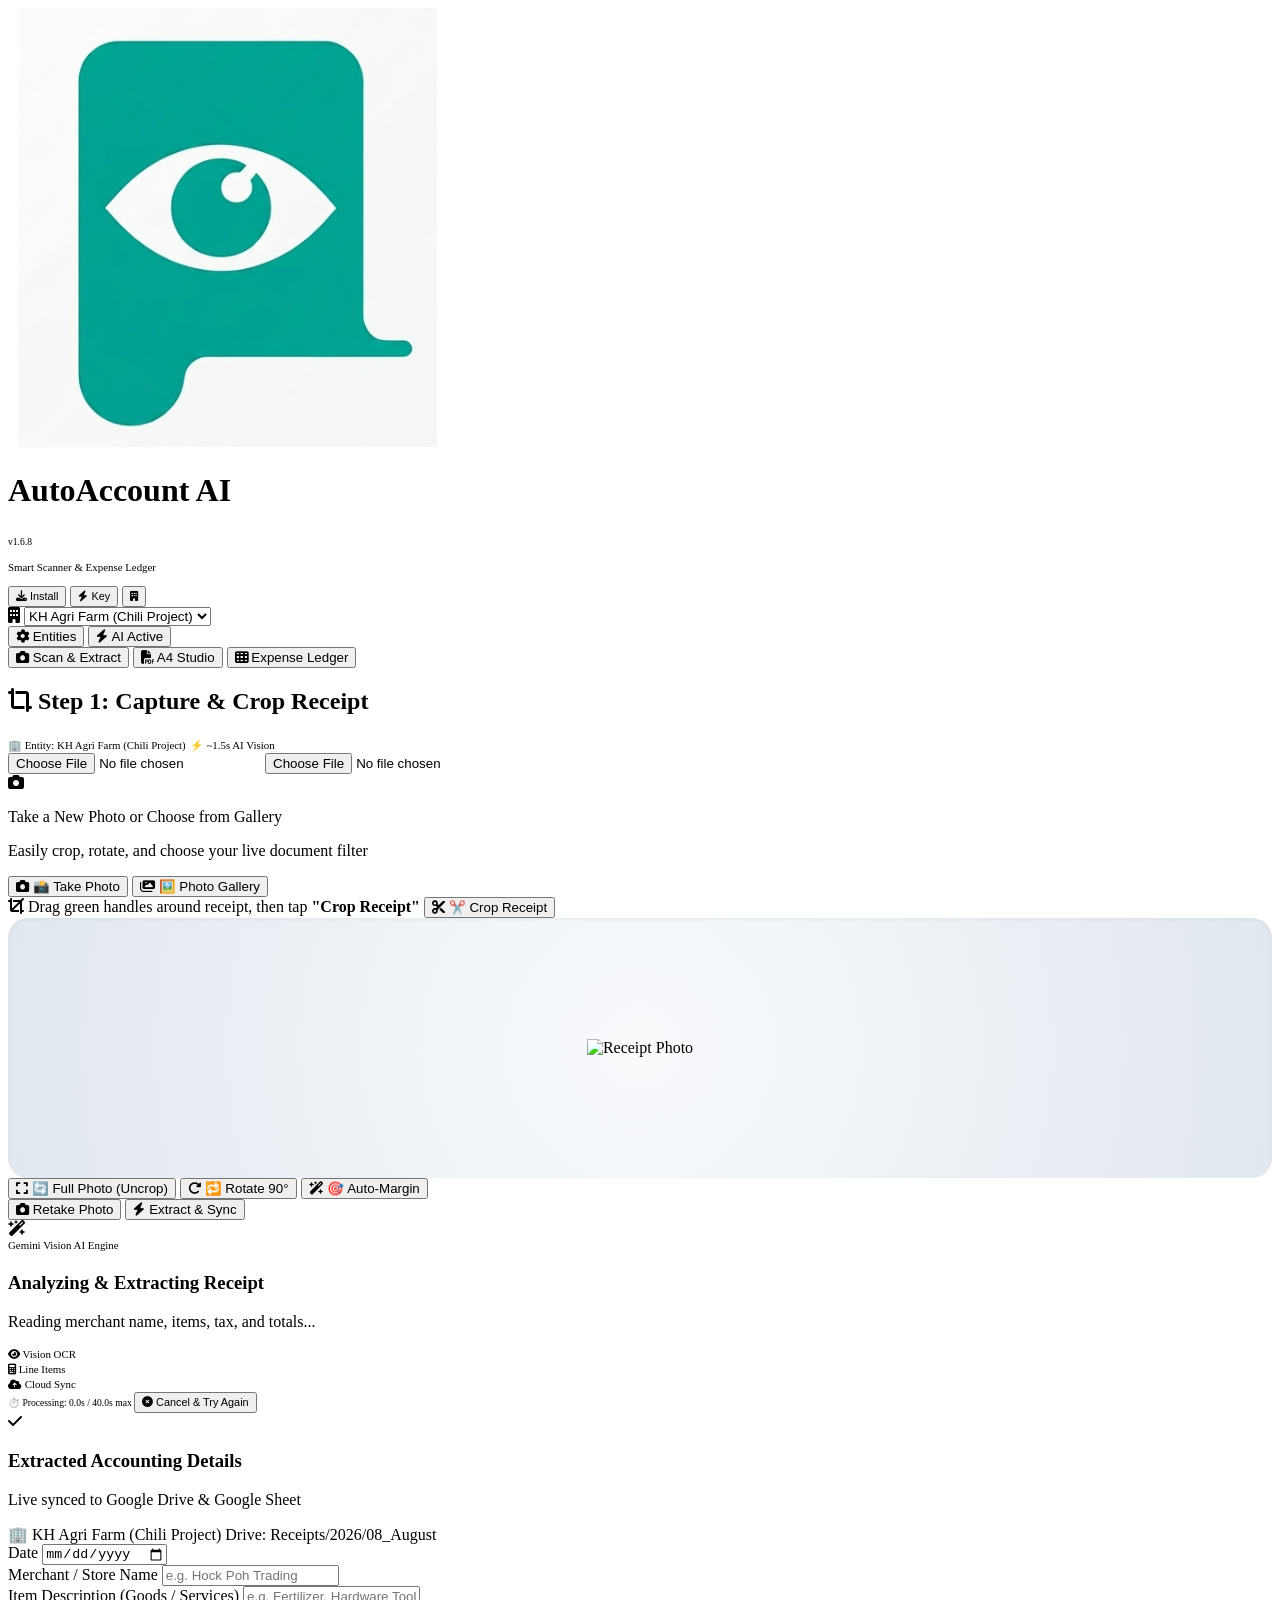
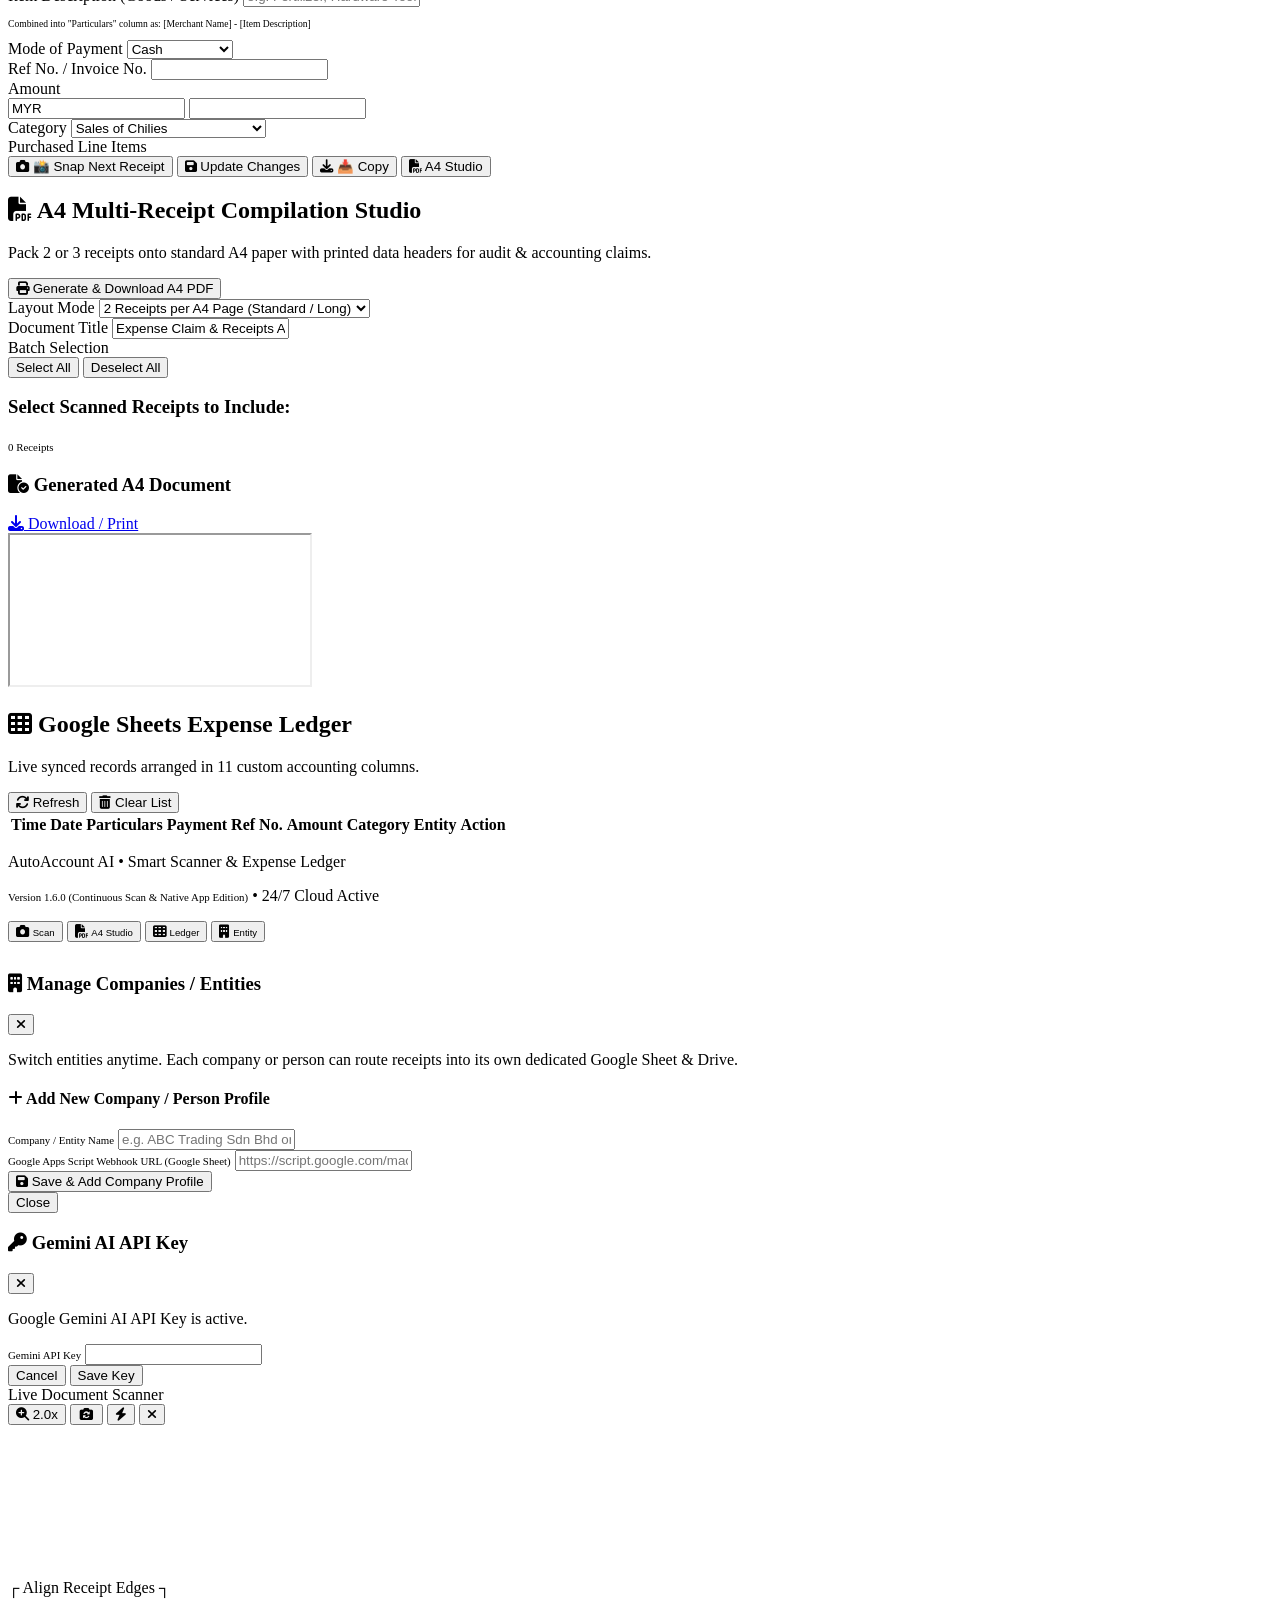
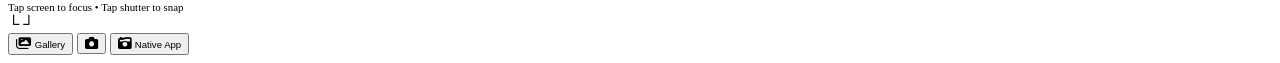
==== mobile_web_client/index.html @ bf438f2d "v1.6.8: Auto-start live camera in 2.0x macro mode for optimal sharpness and zero wide-angle distorti" ====
<!DOCTYPE html>
<html lang="en">
<head>
  <meta charset="UTF-8">
  <meta name="viewport" content="width=device-width, initial-scale=1.0, maximum-scale=1.0, user-scalable=no, viewport-fit=cover">
  <title>AutoAccount AI - Smart Receipt Scanner</title>
  <!-- PWA & Fullscreen App Meta -->
  <link rel="manifest" href="manifest.json">
  <link rel="icon" type="image/png" href="favicon.png">
  <link rel="apple-touch-icon" href="apple-touch-icon.png">
  <meta name="theme-color" content="#064e3b">
  <meta name="apple-mobile-web-app-capable" content="yes">
  <meta name="apple-mobile-web-app-status-bar-style" content="black-translucent">
  <meta name="apple-mobile-web-app-title" content="AutoAccount">
  <meta name="mobile-web-app-capable" content="yes">

  <!-- Tailwind CSS CDN -->
  <script src="https://cdn.tailwindcss.com"></script>
  <link rel="stylesheet" href="https://cdnjs.cloudflare.com/ajax/libs/font-awesome/6.4.0/css/all.min.css">
  <!-- Cropper.js -->
  <link rel="stylesheet" href="https://cdnjs.cloudflare.com/ajax/libs/cropperjs/1.6.1/cropper.min.css">
  <script src="https://cdnjs.cloudflare.com/ajax/libs/cropperjs/1.6.1/cropper.min.js"></script>
  <link rel="stylesheet" href="style.css?v=1.6.8">
  <style>
    /* Live Visual Image Filter Classes */
    .filter-preview-original { filter: none !important; }
    .filter-preview-enhanced_clean { filter: contrast(130%) brightness(106%) saturate(110%) !important; }
    .filter-preview-bw_enhanced { filter: grayscale(100%) contrast(180%) brightness(105%) !important; }
    .filter-preview-color_boost { filter: saturate(160%) contrast(125%) brightness(102%) !important; }
  </style>
</head>
<body class="bg-slate-50 text-slate-800 min-h-screen flex flex-col font-sans antialiased pb-24 sm:pb-8">

  <!-- Header with App Logo & Multi-Company Switcher -->
  <header class="bg-gradient-to-r from-emerald-800 via-teal-800 to-sky-800 text-white shadow-md sticky top-0 z-30 pt-safe">
    <div class="max-w-5xl mx-auto px-4 py-2.5 flex flex-col sm:flex-row items-center justify-between gap-2.5">
      <div class="flex items-center justify-between w-full sm:w-auto">
        <div class="flex items-center space-x-3">
          <img src="logo.png?v=1.6.8" alt="AutoAccount Logo" class="w-11 h-11 rounded-2xl object-cover shadow-md bg-white p-0.5 border-2 border-white/40 shrink-0" />
          <div>
            <div class="flex items-center gap-1.5">
              <h1 class="font-extrabold text-base sm:text-lg leading-tight tracking-tight">AutoAccount AI</h1>
              <span class="text-3xs font-mono font-bold bg-white/20 px-1.5 py-0.5 rounded text-emerald-100 border border-white/20">v1.6.8</span>
            </div>
            <p class="text-2xs text-emerald-100 font-medium">Smart Scanner & Expense Ledger</p>
          </div>
        </div>

        <div class="sm:hidden flex items-center gap-1.5">
          <button type="button" id="btn-pwa-install-mobile" onclick="triggerPWAInstall()" class="hidden px-2.5 py-1 rounded-full text-2xs font-bold bg-amber-400 text-slate-900 shadow-sm animate-pulse flex items-center gap-1">
            <i class="fa-solid fa-download"></i> Install
          </button>
          <button type="button" onclick="openApiKeyModal()" id="btn-api-key-status-mobile" class="px-2 py-1 rounded-full text-2xs font-semibold bg-emerald-500/20 text-emerald-200 border border-emerald-400/30">
            <i class="fa-solid fa-bolt text-yellow-300"></i> Key
          </button>
          <button type="button" onclick="openCompanyModal()" class="px-2 py-1 rounded-full text-2xs font-semibold bg-sky-500/20 text-sky-200 border border-sky-400/30">
            <i class="fa-solid fa-building"></i>
          </button>
        </div>
      </div>

      <!-- Company & Settings Selector Bar -->
      <div class="flex items-center justify-between w-full sm:w-auto gap-2 bg-black/20 px-2.5 py-1.5 rounded-xl border border-white/10 text-xs">
        <div class="flex items-center gap-1.5">
          <i class="fa-solid fa-building text-sky-300 text-xs"></i>
          <select id="header-company-select" onchange="onCompanySelectChange(this.value)" class="bg-emerald-950/80 text-white font-bold text-xs px-2 py-1 rounded-lg border border-emerald-400/30 focus:outline-none cursor-pointer">
            <!-- Dynamically populated -->
          </select>
        </div>

        <div class="flex items-center gap-1.5">
          <button type="button" onclick="openCompanyModal()" title="Manage Companies & Sheets" class="px-2 py-1 rounded-lg bg-white/10 hover:bg-white/20 text-white font-medium text-xs flex items-center gap-1">
            <i class="fa-solid fa-gear"></i> <span class="hidden sm:inline">Entities</span>
          </button>
          <button type="button" onclick="openApiKeyModal()" id="btn-api-key-status" class="hidden sm:inline-flex items-center gap-1 px-2 py-1 rounded-lg text-xs font-semibold bg-emerald-500/30 text-emerald-200 border border-emerald-400/30">
            <i class="fa-solid fa-bolt text-yellow-300"></i> <span id="api-status-label">AI Active</span>
          </button>
        </div>
      </div>
    </div>
  </header>

  <!-- Main Container -->
  <main class="max-w-5xl mx-auto px-4 py-5 w-full flex-1">
    
    <!-- Clean Modern Segment Navigation Bar -->
    <nav class="grid grid-cols-3 gap-1.5 bg-slate-200/90 p-1.5 rounded-2xl shadow-inner mb-6">
      <button id="tab-scan-btn" onclick="switchTab('scan')" class="flex flex-col sm:flex-row items-center justify-center gap-1 sm:gap-2 py-2 px-1 sm:px-3 rounded-xl font-bold text-xs transition-all shadow bg-white text-emerald-800">
        <i class="fa-solid fa-camera text-sm sm:text-base text-emerald-600"></i>
        <span class="truncate">Scan & Extract</span>
      </button>
      <button id="tab-compile-btn" onclick="switchTab('compile')" class="flex flex-col sm:flex-row items-center justify-center gap-1 sm:gap-2 py-2 px-1 sm:px-3 rounded-xl font-bold text-xs transition-all text-slate-600 hover:text-slate-900">
        <i class="fa-solid fa-file-pdf text-sm sm:text-base text-red-500"></i>
        <span class="truncate">A4 Studio</span>
      </button>
      <button id="tab-ledger-btn" onclick="switchTab('ledger')" class="flex flex-col sm:flex-row items-center justify-center gap-1 sm:gap-2 py-2 px-1 sm:px-3 rounded-xl font-bold text-xs transition-all text-slate-600 hover:text-slate-900">
        <i class="fa-solid fa-table-cells text-sm sm:text-base text-teal-600"></i>
        <span class="truncate">Expense Ledger</span>
      </button>
    </nav>

    <!-- TAB 1: SCAN & EXTRACT -->
    <section id="tab-scan" class="space-y-6">
      <div class="bg-white rounded-2xl p-5 shadow-sm border border-slate-200">
        <div class="flex flex-col sm:flex-row sm:items-center justify-between gap-1 mb-3">
          <h2 class="text-base font-bold text-slate-800 flex items-center gap-2">
            <i class="fa-solid fa-crop-simple text-emerald-600"></i> Step 1: Capture & Crop Receipt
          </h2>
          <div class="flex items-center gap-2">
            <span id="active-company-badge" class="text-2xs font-bold px-2.5 py-1 bg-sky-50 text-sky-700 rounded-full border border-sky-200">
              🏢 Entity: Active Account
            </span>
            <span class="text-2xs font-semibold px-2.5 py-1 bg-emerald-50 text-emerald-700 rounded-full border border-emerald-200">
              ⚡ ~1.5s AI Vision
            </span>
          </div>
        </div>

        <!-- Hidden File Inputs -->
        <input type="file" id="camera-input" accept="image/*" capture="environment" class="hidden" />
        <input type="file" id="gallery-input" accept="image/*" class="hidden" />

        <!-- Capture / Gallery Selector Zone -->
        <div id="drop-zone" class="border-2 border-dashed border-slate-300 hover:border-emerald-500 rounded-2xl p-6 text-center cursor-pointer transition-all bg-slate-50 relative overflow-hidden">
          <div id="upload-prompt" class="space-y-4">
            <div class="w-16 h-16 mx-auto rounded-full bg-emerald-50 text-emerald-600 flex items-center justify-center text-2xl shadow-sm">
              <i class="fa-solid fa-camera"></i>
            </div>
            <div>
              <p class="font-semibold text-slate-700 text-sm">Take a New Photo or Choose from Gallery</p>
              <p class="text-xs text-slate-500 mt-1">Easily crop, rotate, and choose your live document filter</p>
            </div>
            
            <!-- Dual Mobile Buttons -->
            <div class="flex flex-col sm:flex-row justify-center gap-3 pt-1 max-w-md mx-auto">
              <button type="button" onclick="triggerCameraInput()" class="flex-1 py-3 px-4 bg-emerald-600 hover:bg-emerald-700 text-white rounded-xl text-xs font-bold shadow-md flex items-center justify-center gap-2 active:scale-98 transition-all">
                <i class="fa-solid fa-camera text-base"></i> 📸 Take Photo
              </button>
              <button type="button" onclick="triggerGalleryInput()" class="flex-1 py-3 px-4 bg-teal-600 hover:bg-teal-700 text-white rounded-xl text-xs font-bold shadow-md flex items-center justify-center gap-2 active:scale-98 transition-all">
                <i class="fa-solid fa-images text-base"></i> 🖼️ Photo Gallery
              </button>
            </div>
          </div>

          <!-- Interactive Cropper Container -->
          <div id="image-preview-container" class="hidden flex flex-col items-center space-y-4">
            <!-- Cropped Status Badge -->
            <div id="crop-status-badge" class="w-full flex items-center justify-between px-3 py-2 bg-slate-100 rounded-xl text-xs font-semibold text-slate-700 border border-slate-200 shadow-sm">
              <span id="crop-status-text" class="flex items-center gap-1.5 text-slate-600">
                <i class="fa-solid fa-crop text-emerald-600"></i> Drag green handles around receipt, then tap <strong>"Crop Receipt"</strong>
              </span>
              <button type="button" onclick="applyAndSaveCrop()" id="btn-apply-crop" class="px-3 py-1.5 bg-emerald-600 hover:bg-emerald-700 text-white rounded-lg text-xs font-bold shadow flex items-center gap-1">
                <i class="fa-solid fa-scissors"></i> ✂️ Crop Receipt
              </button>
            </div>

            <div id="cropper-wrapper" class="border-2 border-dashed border-emerald-500 rounded-xl overflow-hidden bg-slate-950/5 shadow-inner">
              <img id="cropper-image" src="" alt="Receipt Photo" class="max-w-full rounded-lg transition-all duration-200 filter-preview-enhanced_clean" />
            </div>

            <!-- Crop Controls Bar -->
            <div id="crop-controls-bar" class="flex flex-wrap items-center justify-center gap-2 w-full text-xs">
              <button type="button" onclick="resetFullCrop()" class="px-3 py-1.5 bg-slate-100 hover:bg-slate-200 text-slate-700 font-semibold rounded-lg border border-slate-300 flex items-center gap-1.5">
                <i class="fa-solid fa-expand"></i> 🔄 Full Photo (Uncrop)
              </button>
              <button type="button" onclick="rotateCropper()" class="px-3 py-1.5 bg-slate-100 hover:bg-slate-200 text-slate-700 font-semibold rounded-lg border border-slate-300 flex items-center gap-1.5">
                <i class="fa-solid fa-rotate-right"></i> 🔁 Rotate 90°
              </button>
              <button type="button" onclick="autoDetectCropBox()" class="px-3 py-1.5 bg-emerald-50 hover:bg-emerald-100 text-emerald-700 font-semibold rounded-lg border border-emerald-300 flex items-center gap-1.5">
                <i class="fa-solid fa-wand-magic-sparkles"></i> 🎯 Auto-Margin
              </button>
            </div>
            
            <!-- Action Buttons Directly Under Crop Controls -->
            <div class="flex gap-2.5 w-full pt-1">
              <button type="button" onclick="retakePhoto()" class="flex-1 py-3 bg-slate-100 hover:bg-slate-200 text-slate-700 font-bold rounded-xl text-xs sm:text-sm border border-slate-300 flex items-center justify-center gap-1.5 shadow-sm active:scale-98 transition-all">
                <i class="fa-solid fa-camera text-emerald-600"></i> Retake Photo
              </button>
              <button type="button" id="process-btn" onclick="processAndExtract()" class="flex-2 flex-grow py-3 bg-emerald-600 hover:bg-emerald-700 text-white font-bold rounded-xl text-xs sm:text-sm shadow-md flex items-center justify-center gap-2 active:scale-98 transition-all">
                <i class="fa-solid fa-bolt text-yellow-300"></i> Extract & Sync
              </button>
            </div>
          </div>
        </div>
      </div>

      <!-- Modern Glassmorphism AI Loading State Card -->
      <div id="loading-card" class="hidden bg-gradient-to-b from-white/95 to-slate-50/95 backdrop-blur-md rounded-3xl p-6 sm:p-8 text-center shadow-xl border border-emerald-100/80 relative overflow-hidden transition-all duration-300">
        <!-- Ambient Background Glow Circles -->
        <div class="absolute -top-16 -left-16 w-48 h-48 bg-emerald-400/10 rounded-full blur-3xl pointer-events-none"></div>
        <div class="absolute -bottom-16 -right-16 w-48 h-48 bg-teal-400/10 rounded-full blur-3xl pointer-events-none"></div>

        <div class="relative z-10 space-y-5 max-w-md mx-auto">
          <!-- Multi-Ring AI Pulse Core -->
          <div class="relative w-24 h-24 mx-auto flex items-center justify-center">
            <div class="absolute inset-0 rounded-full bg-emerald-400/20 animate-ping" style="animation-duration: 2.5s;"></div>
            <div class="absolute -inset-2 rounded-full border-2 border-dashed border-emerald-400/40 animate-spin" style="animation-duration: 12s;"></div>
            <div class="w-16 h-16 rounded-2xl bg-gradient-to-tr from-emerald-600 via-teal-600 to-emerald-500 shadow-lg shadow-emerald-500/30 flex items-center justify-center text-white text-2xl relative">
              <i class="fa-solid fa-wand-magic-sparkles animate-pulse"></i>
              <span class="absolute -top-1 -right-1 flex h-3 w-3">
                <span class="animate-ping absolute inline-flex h-full w-full rounded-full bg-emerald-300 opacity-75"></span>
                <span class="relative inline-flex rounded-full h-3 w-3 bg-emerald-400"></span>
              </span>
            </div>
          </div>

          <!-- Header & Dynamic Status -->
          <div>
            <div class="inline-flex items-center gap-1.5 px-3 py-1 rounded-full bg-emerald-50 border border-emerald-200/80 text-emerald-800 text-2xs font-bold tracking-wide uppercase shadow-sm mb-2">
              <span class="w-1.5 h-1.5 rounded-full bg-emerald-500 animate-pulse"></span>
              <span id="loading-badge-model">Gemini Vision AI Engine</span>
            </div>
            <h3 class="font-extrabold text-slate-800 text-lg sm:text-xl tracking-tight" id="loading-title">
              Analyzing & Extracting Receipt
            </h3>
            <p class="text-xs sm:text-sm text-slate-500 mt-1 font-medium" id="loading-desc">
              Reading merchant name, items, tax, and totals...
            </p>
          </div>

          <!-- Animated Modern Progress Bar -->
          <div class="w-full bg-slate-100 rounded-full h-2 p-0.5 border border-slate-200/60 overflow-hidden shadow-inner">
            <div id="loading-progress-bar" class="h-full rounded-full bg-gradient-to-r from-emerald-500 via-teal-400 to-emerald-600 animate-shimmer" style="width: 70%; background-size: 200% 100%;"></div>
          </div>

          <!-- Live Step Badges -->
          <div class="grid grid-cols-3 gap-2 pt-1 text-2xs">
            <div id="step-ocr" class="flex flex-col items-center p-2 rounded-xl bg-emerald-50/80 border border-emerald-200 text-emerald-800 font-semibold transition-all">
              <i class="fa-solid fa-eye text-emerald-600 mb-1"></i>
              <span>Vision OCR</span>
            </div>
            <div id="step-parse" class="flex flex-col items-center p-2 rounded-xl bg-slate-50 border border-slate-200 text-slate-500 font-semibold transition-all">
              <i class="fa-solid fa-calculator text-slate-400 mb-1"></i>
              <span>Line Items</span>
            </div>
            <div id="step-sync" class="flex flex-col items-center p-2 rounded-xl bg-slate-50 border border-slate-200 text-slate-500 font-semibold transition-all">
              <i class="fa-solid fa-cloud-arrow-up text-slate-400 mb-1"></i>
              <span>Cloud Sync</span>
            </div>
          </div>

          <!-- Live Elapsed Timer Pill & Cancel / Try Again Action -->
          <div class="pt-1 flex flex-col items-center gap-2.5">
            <span id="loading-timer-pill" class="text-3xs font-mono font-bold text-slate-600 bg-slate-100 px-3 py-1 rounded-full border border-slate-200 shadow-inner">
              ⏱️ Processing: <span id="loading-elapsed-seconds">0.0s</span> / 40.0s max
            </span>
            <button type="button" onclick="cancelExtraction()" class="px-4 py-1.5 bg-rose-50 hover:bg-rose-100 text-rose-700 font-bold rounded-xl text-2xs border border-rose-200 shadow-sm flex items-center gap-1.5 transition-all">
              <i class="fa-solid fa-circle-xmark text-rose-500"></i> Cancel & Try Again
            </button>
          </div>
        </div>
      </div>

      <!-- Result & Review Form Card -->
      <div id="result-card" class="hidden bg-white rounded-2xl p-5 shadow-sm border border-slate-200 space-y-5">
        <div class="flex flex-col sm:flex-row sm:items-center justify-between gap-2 pb-3 border-b border-slate-100">
          <div class="flex items-center gap-2">
            <span class="w-8 h-8 rounded-full bg-emerald-100 text-emerald-600 flex items-center justify-center text-sm font-bold">
              <i class="fa-solid fa-check"></i>
            </span>
            <div>
              <h3 class="font-bold text-slate-800 text-base">Extracted Accounting Details</h3>
              <p class="text-xs text-slate-500">Live synced to Google Drive & Google Sheet</p>
            </div>
          </div>
          <div class="flex items-center gap-2">
            <span id="badge-company-name" class="text-xs font-semibold px-2.5 py-1 bg-sky-50 text-sky-800 rounded-full border border-sky-200">
              🏢 Entity Profile
            </span>
            <span id="badge-drive-folder" class="text-xs font-semibold px-2.5 py-1 bg-emerald-50 text-emerald-700 rounded-full border border-emerald-200">
              Drive: Receipts/2026/08_August
            </span>
          </div>
        </div>

        <form id="receipt-form" class="space-y-4">
          <div class="grid grid-cols-1 sm:grid-cols-2 gap-3">
            <div>
              <label class="block text-xs font-bold text-slate-600 uppercase tracking-wider mb-1">Date</label>
              <input type="date" id="field-date" class="w-full px-3 py-2 text-sm rounded-xl border border-slate-300 focus:ring-2 focus:ring-emerald-500 focus:outline-none" />
            </div>
            <div>
              <label class="block text-xs font-bold text-slate-600 uppercase tracking-wider mb-1">Merchant / Store Name</label>
              <input type="text" id="field-merchant" class="w-full px-3 py-2 text-sm rounded-xl border border-slate-300 focus:ring-2 focus:ring-emerald-500 focus:outline-none" placeholder="e.g. Hock Poh Trading" />
            </div>
            <div class="sm:col-span-2">
              <label class="block text-xs font-bold text-slate-600 uppercase tracking-wider mb-1">Item Description (Goods / Services)</label>
              <input type="text" id="field-item-desc" class="w-full px-3 py-2 text-sm rounded-xl border border-slate-300 focus:ring-2 focus:ring-emerald-500 focus:outline-none" placeholder="e.g. Fertilizer, Hardware Tools, Office Paper" />
              <p class="text-3xs text-slate-400 mt-0.5 italic">Combined into "Particulars" column as: [Merchant Name] - [Item Description]</p>
            </div>
            <div>
              <label class="block text-xs font-bold text-slate-600 uppercase tracking-wider mb-1">Mode of Payment</label>
              <select id="field-payment" class="w-full px-3 py-2 text-sm rounded-xl border border-slate-300 focus:ring-2 focus:ring-emerald-500 focus:outline-none bg-white font-medium">
                <option value="Cash">Cash</option>
                <option value="Credit Card">Credit Card</option>
                <option value="TnG">TnG</option>
                <option value="ShopeePay">ShopeePay</option>
                <option value="Bank Transfer">Bank Transfer</option>
              </select>
            </div>
            <div>
              <label class="block text-xs font-bold text-slate-600 uppercase tracking-wider mb-1">Ref No. / Invoice No.</label>
              <input type="text" id="field-ref" class="w-full px-3 py-2 text-sm rounded-xl border border-slate-300 focus:ring-2 focus:ring-emerald-500 focus:outline-none" />
            </div>
            <div>
              <label class="block text-xs font-bold text-slate-600 uppercase tracking-wider mb-1">Amount</label>
              <div class="flex">
                <input type="text" id="field-currency" class="w-20 px-3 py-2 text-sm font-bold text-slate-700 bg-slate-100 rounded-l-xl border border-r-0 border-slate-300 text-center" value="MYR" />
                <input type="number" step="0.01" id="field-amount" class="w-full px-3 py-2 text-sm font-bold text-emerald-700 rounded-r-xl border border-slate-300 focus:ring-2 focus:ring-emerald-500 focus:outline-none" />
              </div>
            </div>
            <div>
              <label class="block text-xs font-bold text-slate-600 uppercase tracking-wider mb-1">Category</label>
              <select id="field-category" class="w-full px-3 py-2 text-sm rounded-xl border border-slate-300 focus:ring-2 focus:ring-emerald-500 focus:outline-none bg-white font-medium">
                <!-- Populated dynamically with comprehensive categories -->
              </select>
            </div>
          </div>

          <!-- Items Breakdown -->
          <div>
            <label class="block text-xs font-bold text-slate-600 uppercase tracking-wider mb-1">Purchased Line Items</label>
            <div id="items-container" class="space-y-1.5 max-h-40 overflow-y-auto pr-1"></div>
          </div>

          <!-- Actions Bar -->
          <div class="flex flex-wrap gap-2 pt-2">
            <button type="button" onclick="snapNextReceipt()" class="flex-1 sm:flex-initial px-4 py-2.5 bg-emerald-600 hover:bg-emerald-700 text-white rounded-xl text-xs sm:text-sm font-bold shadow-md flex items-center justify-center gap-1.5">
              <i class="fa-solid fa-camera"></i> 📸 Snap Next Receipt
            </button>
            <button type="button" onclick="updateReceiptRecord()" class="px-4 py-2.5 bg-slate-800 hover:bg-slate-900 text-white rounded-xl text-xs sm:text-sm font-bold shadow-sm flex items-center justify-center gap-1.5">
              <i class="fa-solid fa-floppy-disk"></i> Update Changes
            </button>
            <button type="button" onclick="downloadImageCopy()" class="px-3 py-2.5 bg-slate-100 hover:bg-slate-200 text-slate-700 rounded-xl text-xs font-semibold border border-slate-300 flex items-center justify-center gap-1.5">
              <i class="fa-solid fa-download"></i> 📥 Copy
            </button>
            <button type="button" onclick="switchTab('compile')" class="px-3 py-2.5 bg-teal-50 hover:bg-teal-100 text-teal-800 rounded-xl text-xs font-semibold border border-teal-200 flex items-center justify-center gap-1.5">
              <i class="fa-solid fa-file-pdf text-teal-600"></i> A4 Studio
            </button>
          </div>
        </form>
      </div>
    </section>

    <!-- TAB 2: A4 COMPILATION STUDIO -->
    <section id="tab-compile" class="hidden space-y-6">
      <div class="bg-white rounded-2xl p-5 shadow-sm border border-slate-200 space-y-4">
        <div class="flex flex-col sm:flex-row sm:items-center justify-between gap-2 pb-3 border-b border-slate-100">
          <div>
            <h2 class="text-base font-bold text-slate-800 flex items-center gap-2">
              <i class="fa-solid fa-file-pdf text-red-500"></i> A4 Multi-Receipt Compilation Studio
            </h2>
            <p class="text-xs text-slate-500">Pack 2 or 3 receipts onto standard A4 paper with printed data headers for audit & accounting claims.</p>
          </div>
          <button type="button" onclick="generateCompiledPDF()" class="px-4 py-2.5 bg-red-600 hover:bg-red-700 text-white rounded-xl text-xs font-bold shadow-md flex items-center gap-2 justify-center">
            <i class="fa-solid fa-print"></i> Generate & Download A4 PDF
          </button>
        </div>

        <div class="grid grid-cols-1 sm:grid-cols-3 gap-3 bg-slate-50 p-3.5 rounded-xl border border-slate-200 text-xs">
          <div>
            <label class="block font-bold text-slate-700 mb-1">Layout Mode</label>
            <select id="compile-layout" class="w-full px-2.5 py-1.5 rounded-lg border border-slate-300 bg-white font-medium">
              <option value="2_per_page" selected>2 Receipts per A4 Page (Standard / Long)</option>
              <option value="3_per_page">3 Receipts per A4 Page (Compact Chits)</option>
            </select>
          </div>
          <div>
            <label class="block font-bold text-slate-700 mb-1">Document Title</label>
            <input type="text" id="compile-title" class="w-full px-2.5 py-1.5 rounded-lg border border-slate-300 bg-white font-medium" value="Expense Claim & Receipts Audit Sheet" />
          </div>
          <div>
            <label class="block font-bold text-slate-700 mb-1">Batch Selection</label>
            <div class="flex gap-2 pt-0.5">
              <button type="button" onclick="selectAllReceipts(true)" class="flex-1 py-1 px-2 bg-white border border-slate-300 rounded font-semibold text-slate-700 hover:bg-slate-100">Select All</button>
              <button type="button" onclick="selectAllReceipts(false)" class="flex-1 py-1 px-2 bg-white border border-slate-300 rounded font-semibold text-slate-700 hover:bg-slate-100">Deselect All</button>
            </div>
          </div>
        </div>

        <div>
          <div class="flex items-center justify-between mb-2">
            <h3 class="text-xs font-bold text-slate-600 uppercase tracking-wider">Select Scanned Receipts to Include:</h3>
            <span id="compile-count-badge" class="text-2xs font-semibold px-2 py-0.5 bg-slate-100 text-slate-700 rounded-md">0 Receipts</span>
          </div>
          <div id="compile-receipt-list" class="space-y-2 max-h-96 overflow-y-auto pr-1"></div>
        </div>

        <div id="pdf-preview-section" class="hidden pt-4 border-t border-slate-100 space-y-3">
          <div class="flex items-center justify-between">
            <h3 class="text-sm font-bold text-slate-800 flex items-center gap-1.5">
              <i class="fa-solid fa-file-circle-check text-emerald-600"></i> Generated A4 Document
            </h3>
            <a id="pdf-download-link" href="#" target="_blank" class="px-3 py-1.5 bg-emerald-600 hover:bg-emerald-700 text-white rounded-lg text-xs font-bold shadow-sm flex items-center gap-1">
              <i class="fa-solid fa-download"></i> Download / Print
            </a>
          </div>
          <iframe id="pdf-frame" src="" class="w-full h-96 rounded-xl border border-slate-300 bg-slate-100"></iframe>
        </div>
      </div>
    </section>

    <!-- TAB 3: SHEETS LEDGER -->
    <section id="tab-ledger" class="hidden space-y-6">
      <div class="bg-white rounded-2xl p-5 shadow-sm border border-slate-200 space-y-4">
        <div class="flex flex-col sm:flex-row sm:items-center justify-between gap-2 pb-3 border-b border-slate-100">
          <div>
            <h2 class="text-base font-bold text-slate-800 flex items-center gap-2">
              <i class="fa-solid fa-table-cells text-emerald-600"></i> Google Sheets Expense Ledger
            </h2>
            <p class="text-xs text-slate-500">Live synced records arranged in 11 custom accounting columns.</p>
          </div>
          <div class="flex items-center gap-2">
            <button type="button" onclick="loadReceiptsList()" class="px-3 py-1.5 bg-slate-100 hover:bg-slate-200 text-slate-700 rounded-lg text-xs font-semibold border border-slate-300 flex items-center gap-1">
              <i class="fa-solid fa-arrows-rotate"></i> Refresh
            </button>
            <button type="button" onclick="clearAllScannedReceipts()" class="px-2.5 py-1.5 bg-rose-50 hover:bg-rose-100 text-rose-700 rounded-lg text-xs font-semibold border border-rose-200 flex items-center gap-1" title="Clear Local Ledger List">
              <i class="fa-solid fa-trash-can"></i> Clear List
            </button>
          </div>
        </div>

        <div class="overflow-x-auto rounded-xl border border-slate-200">
          <table class="w-full text-left text-xs text-slate-600">
            <thead class="bg-slate-100 text-slate-700 font-bold border-b border-slate-200">
              <tr>
                <th class="px-3 py-2.5">Time</th>
                <th class="px-3 py-2.5">Date</th>
                <th class="px-3 py-2.5">Particulars</th>
                <th class="px-3 py-2.5">Payment</th>
                <th class="px-3 py-2.5">Ref No.</th>
                <th class="px-3 py-2.5">Amount</th>
                <th class="px-3 py-2.5">Category</th>
                <th class="px-3 py-2.5">Entity</th>
                <th class="px-3 py-2.5 text-center">Action</th>
              </tr>
            </thead>
            <tbody id="ledger-table-body" class="divide-y divide-slate-100"></tbody>
          </table>
        </div>
      </div>
    </section>

  </main>

  <!-- App Footer with Versioning -->
  <footer class="hidden sm:block w-full text-center py-4 bg-slate-100 border-t border-slate-200 text-xs text-slate-500 mt-8 mb-6">
    <div class="max-w-5xl mx-auto px-4 flex flex-col sm:flex-row items-center justify-between gap-2">
      <p class="font-semibold text-slate-700">AutoAccount AI • Smart Scanner & Expense Ledger</p>
      <p class="flex items-center gap-2">
        <span class="px-2.5 py-1 rounded-full bg-emerald-700 text-white font-mono font-bold text-2xs shadow-sm">Version 1.6.0 (Continuous Scan & Native App Edition)</span>
        <span class="text-slate-400">• 24/7 Cloud Active</span>
      </p>
    </div>
  </footer>

  <!-- Fixed Native Mobile Bottom App Navigation Bar -->
  <nav class="sm:hidden fixed bottom-0 left-0 right-0 z-40 bg-white/95 backdrop-blur-md border-t border-slate-200/80 shadow-2xl safe-bottom px-2 py-1.5 flex items-center justify-around">
    <button type="button" onclick="switchTab('scan')" id="mob-tab-scan-btn" class="flex-1 flex flex-col items-center justify-center py-1 rounded-xl text-emerald-700 font-bold transition-all">
      <i class="fa-solid fa-camera text-base text-emerald-600 mb-0.5"></i>
      <span class="text-3xs tracking-tight">Scan</span>
    </button>
    <button type="button" onclick="switchTab('compile')" id="mob-tab-compile-btn" class="flex-1 flex flex-col items-center justify-center py-1 rounded-xl text-slate-500 font-semibold transition-all">
      <i class="fa-solid fa-file-pdf text-base text-slate-400 mb-0.5"></i>
      <span class="text-3xs tracking-tight">A4 Studio</span>
    </button>
    <button type="button" onclick="switchTab('ledger')" id="mob-tab-ledger-btn" class="flex-1 flex flex-col items-center justify-center py-1 rounded-xl text-slate-500 font-semibold transition-all">
      <i class="fa-solid fa-table-cells text-base text-slate-400 mb-0.5"></i>
      <span class="text-3xs tracking-tight">Ledger</span>
    </button>
    <button type="button" onclick="openCompanyModal()" class="flex-1 flex flex-col items-center justify-center py-1 rounded-xl text-slate-500 font-semibold transition-all">
      <i class="fa-solid fa-building text-base text-sky-600 mb-0.5"></i>
      <span class="text-3xs tracking-tight">Entity</span>
    </button>
  </nav>

  <!-- Multi-Company & Entity Profiles Modal -->
  <div id="company-modal" class="fixed inset-0 bg-black/50 backdrop-blur-sm z-50 hidden flex items-center justify-center p-4">
    <div class="bg-white rounded-2xl max-w-lg w-full p-6 shadow-2xl space-y-4 border border-slate-200 max-h-[90vh] overflow-y-auto">
      <div class="flex items-center justify-between pb-2 border-b border-slate-100">
        <h3 class="font-bold text-slate-800 text-base flex items-center gap-2">
          <i class="fa-solid fa-building text-sky-600"></i> Manage Companies / Entities
        </h3>
        <button onclick="closeCompanyModal()" class="text-slate-400 hover:text-slate-600"><i class="fa-solid fa-xmark text-lg"></i></button>
      </div>

      <p class="text-xs text-slate-600">
        Switch entities anytime. Each company or person can route receipts into its own dedicated Google Sheet & Drive.
      </p>

      <!-- Active Companies List -->
      <div id="company-profiles-list" class="space-y-2.5">
        <!-- Rendered dynamically -->
      </div>

      <!-- Add New Entity Form -->
      <div class="pt-3 border-t border-slate-200 space-y-3 bg-slate-50 p-4 rounded-xl">
        <h4 class="text-xs font-bold text-slate-800 uppercase tracking-wider flex items-center gap-1.5">
          <i class="fa-solid fa-plus text-emerald-600"></i> Add New Company / Person Profile
        </h4>
        <div>
          <label class="block text-2xs font-bold text-slate-600 uppercase mb-1">Company / Entity Name</label>
          <input type="text" id="new-company-name" placeholder="e.g. ABC Trading Sdn Bhd or Personal Claims" class="w-full px-3 py-2 text-xs rounded-lg border border-slate-300 focus:ring-2 focus:ring-emerald-500 focus:outline-none bg-white" />
        </div>
        <div>
          <label class="block text-2xs font-bold text-slate-600 uppercase mb-1">Google Apps Script Webhook URL (Google Sheet)</label>
          <input type="text" id="new-company-webhook" placeholder="https://script.google.com/macros/s/.../exec" class="w-full px-3 py-2 text-xs rounded-lg border border-slate-300 focus:ring-2 focus:ring-emerald-500 focus:outline-none bg-white font-mono" />
        </div>
        <button type="button" onclick="addNewCompanyProfile()" class="w-full py-2 bg-emerald-600 hover:bg-emerald-700 text-white rounded-lg text-xs font-bold shadow flex items-center justify-center gap-1.5">
          <i class="fa-solid fa-floppy-disk"></i> Save & Add Company Profile
        </button>
      </div>

      <div class="flex justify-end pt-2">
        <button onclick="closeCompanyModal()" class="px-4 py-2 rounded-xl text-xs font-semibold border border-slate-300 text-slate-700 hover:bg-slate-100">Close</button>
      </div>
    </div>
  </div>

  <!-- Gemini API Key Modal -->
  <div id="api-key-modal" class="fixed inset-0 bg-black/50 backdrop-blur-sm z-50 hidden flex items-center justify-center p-4">
    <div class="bg-white rounded-2xl max-w-md w-full p-6 shadow-2xl space-y-4 border border-slate-200">
      <div class="flex items-center justify-between">
        <h3 class="font-bold text-slate-800 text-base flex items-center gap-2">
          <i class="fa-solid fa-key text-emerald-600"></i> Gemini AI API Key
        </h3>
        <button onclick="closeApiKeyModal()" class="text-slate-400 hover:text-slate-600"><i class="fa-solid fa-xmark text-lg"></i></button>
      </div>
      <p class="text-xs text-slate-600">
        Google Gemini AI API Key is active.
      </p>
      <div>
        <label class="block text-2xs font-bold text-slate-600 uppercase tracking-wider mb-1">Gemini API Key</label>
        <input type="password" id="input-gemini-key" class="w-full px-3 py-2 text-sm rounded-xl border border-slate-300 focus:ring-2 focus:ring-emerald-500 focus:outline-none font-mono" />
      </div>
      <div class="flex gap-2 pt-2">
        <button onclick="closeApiKeyModal()" class="flex-1 py-2 rounded-xl text-xs font-semibold border border-slate-300 text-slate-700 hover:bg-slate-100">Cancel</button>
        <button onclick="saveApiKey()" class="flex-1 py-2 bg-emerald-600 hover:bg-emerald-700 text-white rounded-xl text-xs font-bold shadow-md">Save Key</button>
      </div>
    </div>
  </div>

  <!-- Live In-App Camera Viewfinder Modal (Zero Tab Eviction / Zero Low Memory Restarts) -->
  <div id="camera-viewfinder-modal" class="fixed inset-0 z-50 bg-black hidden flex flex-col items-center justify-between p-4 select-none">
    <!-- Viewfinder Header -->
    <div class="w-full max-w-lg flex items-center justify-between text-white z-10 pt-safe">
      <div class="flex items-center gap-2">
        <span class="w-2.5 h-2.5 rounded-full bg-emerald-500 animate-pulse"></span>
        <span class="text-xs font-bold tracking-wider uppercase">Live Document Scanner</span>
      </div>
      <div class="flex items-center gap-2">
        <!-- 1x / 2x Optical Macro Zoom Switcher (Default: 2.0x) -->
        <button type="button" id="btn-camera-zoom" onclick="toggleCameraZoom()" class="px-2.5 py-1 rounded-full bg-sky-500/20 hover:bg-sky-500/30 border border-sky-400 text-sky-200 text-xs font-bold flex items-center gap-1 shadow-sm" title="Toggle 1x/2x Macro Zoom">
          <i class="fa-solid fa-magnifying-glass-plus text-sky-300"></i>
          <span id="camera-zoom-text">2.0x</span>
        </button>

        <!-- Switch Lens (Main vs Ultra-Wide / Telephoto) -->
        <button type="button" id="btn-camera-switch-lens" onclick="switchCameraLens()" class="p-2 rounded-full bg-white/10 hover:bg-white/20 text-white text-sm" title="Switch Rear Lens (Main / Telephoto / Wide)">
          <i class="fa-solid fa-camera-rotate"></i>
        </button>

        <!-- Flashlight Torch -->
        <button type="button" id="btn-camera-flash" onclick="toggleCameraTorch()" class="hidden p-2 rounded-full bg-white/10 hover:bg-white/20 text-white text-sm" title="Toggle Flashlight">
          <i class="fa-solid fa-bolt"></i>
        </button>

        <!-- Close Viewfinder -->
        <button type="button" onclick="closeInAppCamera()" class="p-2 rounded-full bg-white/10 hover:bg-white/20 text-white text-sm">
          <i class="fa-solid fa-xmark text-lg"></i>
        </button>
      </div>
    </div>

    <!-- Live Video Stream with Receipt Guide Overlay & Tap-to-Focus -->
    <div onclick="handleViewfinderTap(event)" class="relative w-full max-w-lg flex-1 flex items-center justify-center overflow-hidden my-2 rounded-2xl bg-black cursor-crosshair">
      <video id="camera-video-stream" autoplay playsinline muted class="w-full h-full object-cover rounded-2xl"></video>
      
      <!-- Tap-To-Focus Visual Target Indicator -->
      <div id="camera-focus-indicator" class="absolute w-16 h-16 border-2 border-yellow-400 rounded-xl pointer-events-none hidden transition-all duration-200 scale-125 opacity-0 shadow-lg shadow-yellow-400/50">
        <div class="absolute inset-0 flex items-center justify-center">
          <span class="w-1.5 h-1.5 rounded-full bg-yellow-400"></span>
        </div>
      </div>

      <!-- Receipt Alignment Framing Box -->
      <div class="absolute inset-4 sm:inset-8 border-2 border-emerald-400/80 rounded-2xl pointer-events-none flex flex-col justify-between p-3 shadow-[0_0_0_9999px_rgba(0,0,0,0.45)]">
        <div class="flex justify-between items-start text-emerald-400 text-xs font-bold">
          <span>┌ Align Receipt Edges</span>
          <span>┐</span>
        </div>
        <div class="text-center">
          <span class="px-3 py-1 rounded-full bg-black/60 text-white text-2xs font-semibold backdrop-blur-sm">
            Tap screen to focus • Tap shutter to snap
          </span>
        </div>
        <div class="flex justify-between items-end text-emerald-400 text-xs font-bold">
          <span>└</span>
          <span>┘</span>
        </div>
      </div>
    </div>

    <!-- Viewfinder Controls / Shutter Button -->
    <div class="w-full max-w-lg flex items-center justify-around py-4 z-10 pb-safe">
      <button type="button" onclick="triggerGalleryInput(); closeInAppCamera();" class="p-3.5 rounded-full bg-white/10 text-white hover:bg-white/20 text-sm flex flex-col items-center gap-1">
        <i class="fa-solid fa-images"></i>
        <span class="text-3xs font-semibold">Gallery</span>
      </button>
      
      <!-- Big Shutter Snap Button with Hardware Still Capture -->
      <button type="button" id="btn-shutter-snap" onclick="captureInAppFrame()" class="w-20 h-20 rounded-full border-4 border-white p-1 flex items-center justify-center bg-white/20 active:scale-95 transition-all shadow-2xl">
        <div class="w-full h-full rounded-full bg-emerald-500 hover:bg-emerald-400 flex items-center justify-center text-white text-2xl shadow-inner">
          <i class="fa-solid fa-camera"></i>
        </div>
      </button>

      <button type="button" onclick="triggerNativeCameraInput(); closeInAppCamera();" class="p-3.5 rounded-full bg-white/10 text-white hover:bg-white/20 text-sm flex flex-col items-center gap-1" title="Use System Camera App">
        <i class="fa-solid fa-camera-retro"></i>
        <span class="text-3xs font-semibold">Native App</span>
      </button>
    </div>
  </div>

  <script src="app.js?v=1.6.8"></script>
</body>
</html>
---- mobile_web_client/style.css ----
/* Fullscreen Mobile App Styling */
html, body {
  -webkit-tap-highlight-color: transparent;
  -webkit-touch-callout: none;
  user-select: none;
  overscroll-behavior-y: contain;
}

input, textarea, select {
  user-select: text;
}

.safe-bottom {
  padding-bottom: calc(0.75rem + env(safe-area-inset-bottom, 0px));
}

/* Custom style tweaks */
.text-2xs {
  font-size: 0.68rem;
  line-height: 0.95rem;
}
.text-3xs {
  font-size: 0.60rem;
  line-height: 0.85rem;
}

.active-filter {
  background-color: #ecfdf5;
  border-color: #059669;
  color: #065f46;
  font-weight: 600;
}

/* Touch-friendly transitions */
button, input, select {
  touch-action: manipulation;
}


/* Cropper Container adjustments for Mobile - Clean Modern Studio Theme */
#cropper-wrapper {
  width: 100%;
  max-height: 480px;
  min-height: 260px;
  display: flex;
  align-items: center;
  justify-content: center;
  background: radial-gradient(circle, #f8fafc 0%, #e2e8f0 100%);
  border-radius: 1.25rem;
  overflow: hidden;
  box-shadow: inset 0 2px 4px 0 rgba(0, 0, 0, 0.04);
}

#cropper-image {
  display: block;
  max-width: 100%;
  max-height: 450px;
  margin: 0 auto;
}

.cropper-bg {
  background-image: none !important;
  background-color: #f1f5f9 !important;
}

.cropper-modal {
  background-color: rgba(15, 23, 42, 0.25) !important;
  backdrop-filter: blur(2px);
}

.cropper-view-box {
  outline: 2px solid #10b981 !important;
  outline-color: #10b981 !important;
  box-shadow: 0 0 0 9999px rgba(15, 23, 42, 0.25);
  border-radius: 8px;
}

.cropper-line, .cropper-point {
  background-color: #10b981 !important;
}

.cropper-point.point-se {
  width: 18px !important;
  height: 18px !important;
  border-radius: 50% !important;
  box-shadow: 0 2px 6px rgba(16, 185, 129, 0.5) !important;
}

/* Radar Pulse Animation for AI Scanning */
@keyframes radar-pulse {
  0% { transform: scale(0.95); opacity: 0.8; }
  50% { transform: scale(1.15); opacity: 0.3; }
  100% { transform: scale(0.95); opacity: 0.8; }
}

.animate-radar {
  animation: radar-pulse 2s cubic-bezier(0.4, 0, 0.6, 1) infinite;
}

@keyframes scan-beam {
  0% { top: 0%; opacity: 0.8; }
  50% { top: 100%; opacity: 0.8; }
  100% { top: 0%; opacity: 0.8; }
}

.animate-scan-beam {
  animation: scan-beam 2.2s ease-in-out infinite;
}

@keyframes shimmer {
  0% { background-position: 200% 0; }
  100% { background-position: -200% 0; }
}

.animate-shimmer {
  animation: shimmer 2s linear infinite;
}

/* Custom scrollbars */
::-webkit-scrollbar {
  width: 6px;
  height: 6px;
}
::-webkit-scrollbar-track {
  background: #f1f5f9;
}
::-webkit-scrollbar-thumb {
  background: #cbd5e1;
  border-radius: 9999px;
}
::-webkit-scrollbar-thumb:hover {
  background: #94a3b8;
}
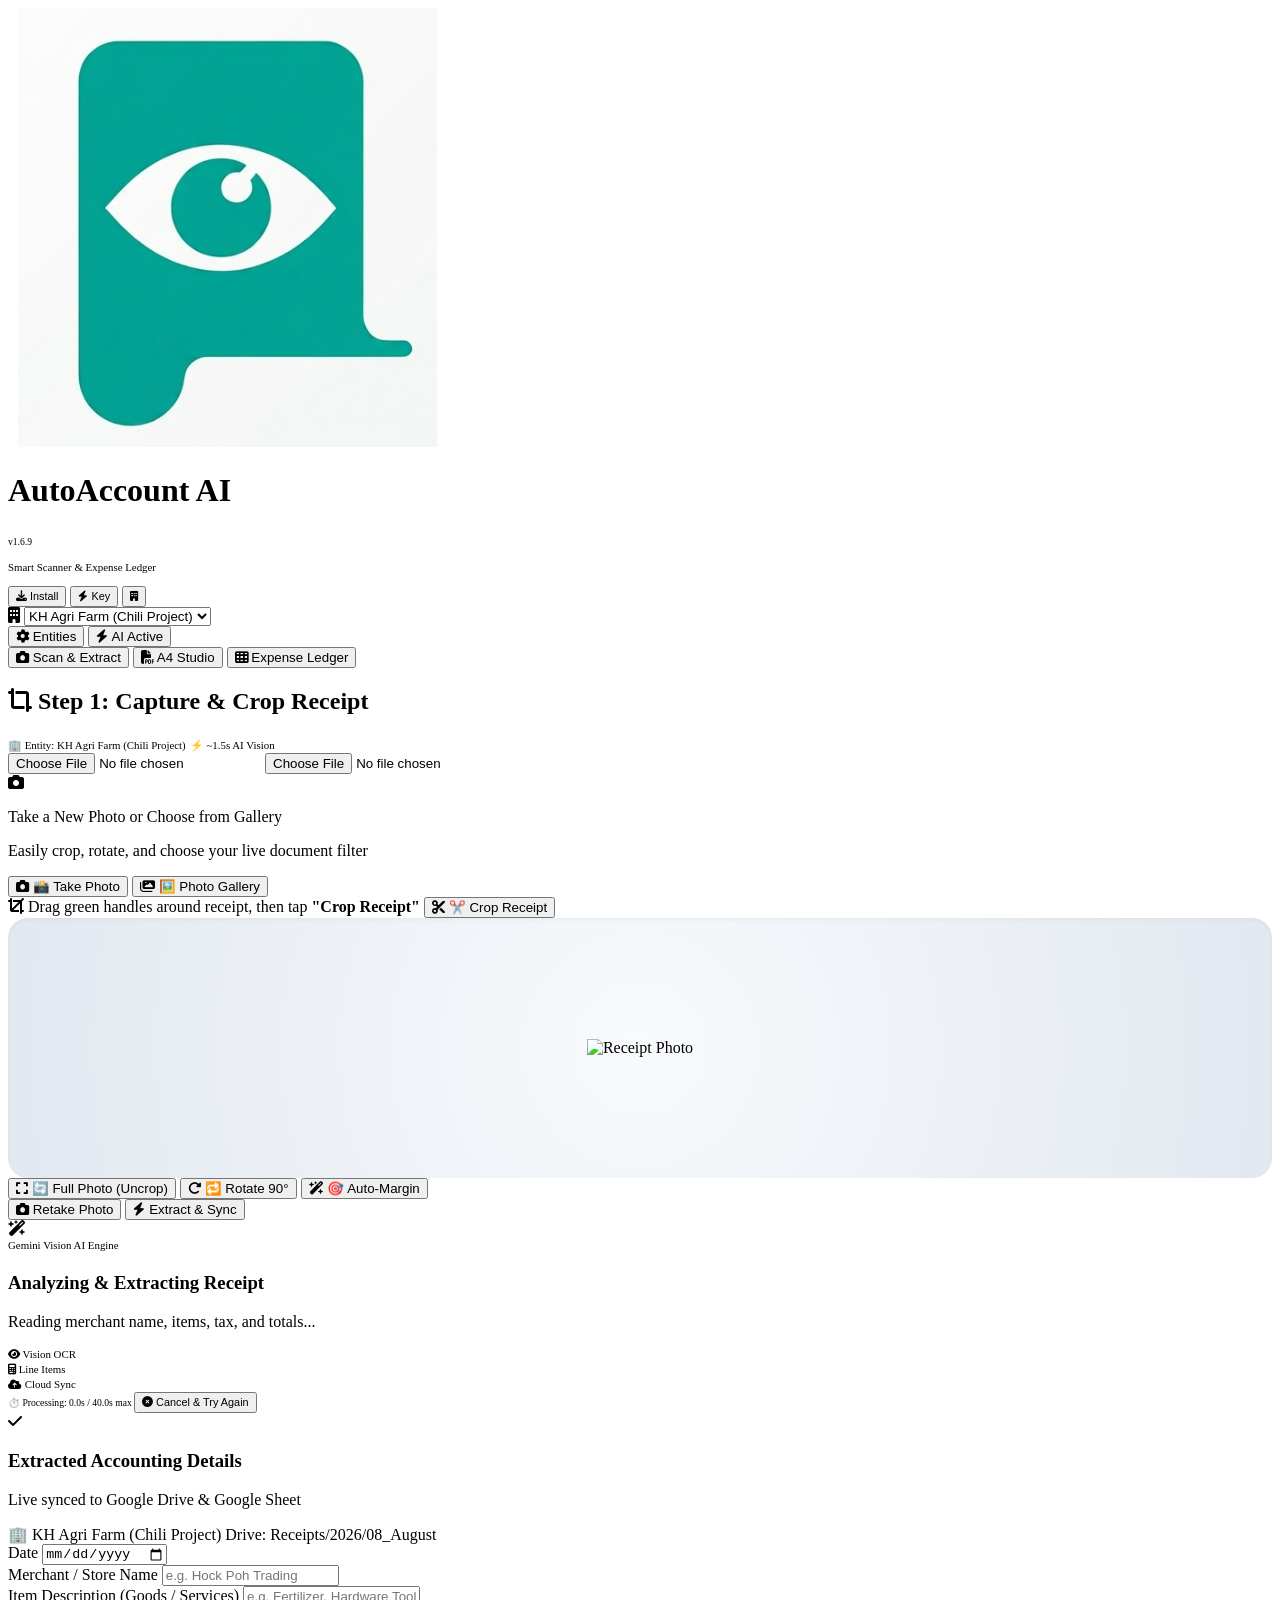
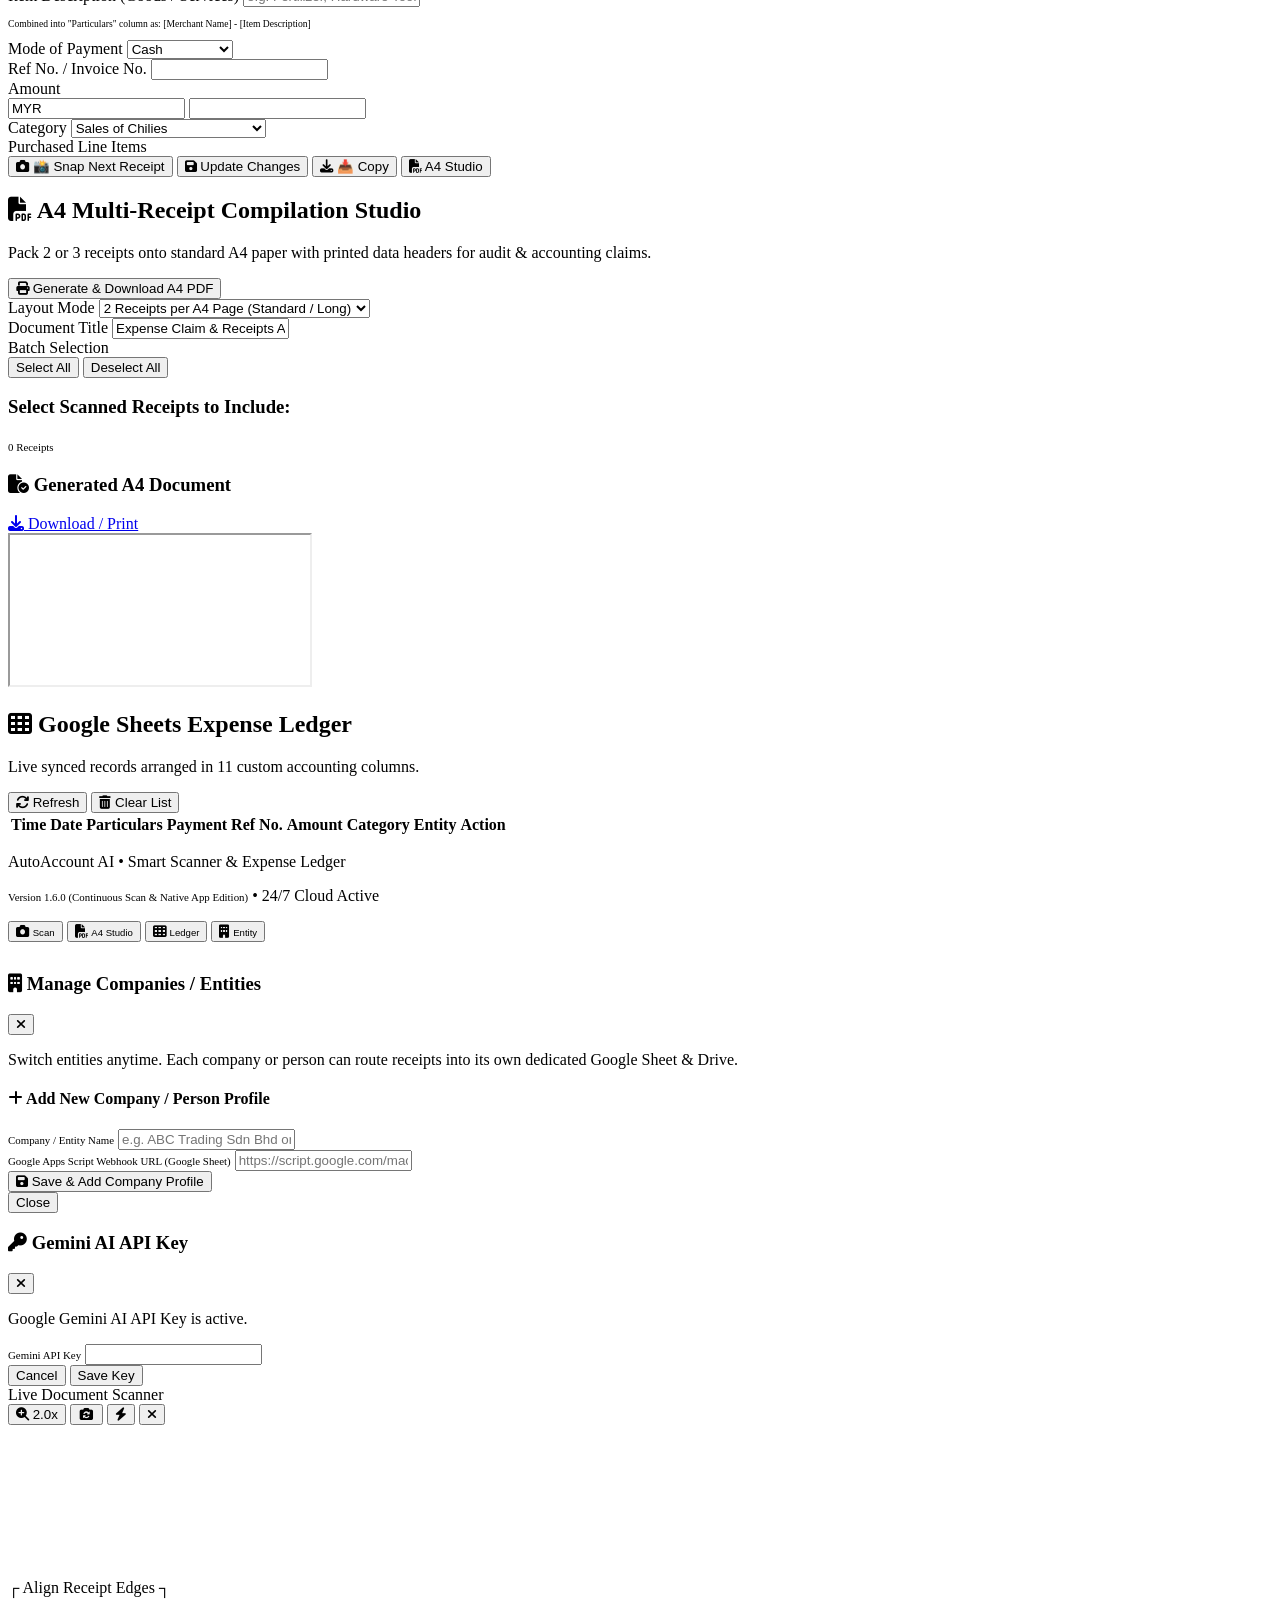
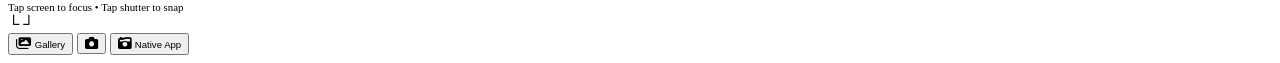
==== commit 7de2609e: "v1.6.9: Add network-first service worker cache policy and auto-update triggers to ensure phone insta" ====
--- a/mobile_web_client/index.html
+++ b/mobile_web_client/index.html
@@ -20,7 +20,7 @@
   <!-- Cropper.js -->
   <link rel="stylesheet" href="https://cdnjs.cloudflare.com/ajax/libs/cropperjs/1.6.1/cropper.min.css">
   <script src="https://cdnjs.cloudflare.com/ajax/libs/cropperjs/1.6.1/cropper.min.js"></script>
-  <link rel="stylesheet" href="style.css?v=1.6.8">
+  <link rel="stylesheet" href="style.css?v=1.6.9">
   <style>
     /* Live Visual Image Filter Classes */
     .filter-preview-original { filter: none !important; }
@@ -36,11 +36,11 @@
     <div class="max-w-5xl mx-auto px-4 py-2.5 flex flex-col sm:flex-row items-center justify-between gap-2.5">
       <div class="flex items-center justify-between w-full sm:w-auto">
         <div class="flex items-center space-x-3">
-          <img src="logo.png?v=1.6.8" alt="AutoAccount Logo" class="w-11 h-11 rounded-2xl object-cover shadow-md bg-white p-0.5 border-2 border-white/40 shrink-0" />
+          <img src="logo.png?v=1.6.9" alt="AutoAccount Logo" class="w-11 h-11 rounded-2xl object-cover shadow-md bg-white p-0.5 border-2 border-white/40 shrink-0" />
           <div>
             <div class="flex items-center gap-1.5">
               <h1 class="font-extrabold text-base sm:text-lg leading-tight tracking-tight">AutoAccount AI</h1>
-              <span class="text-3xs font-mono font-bold bg-white/20 px-1.5 py-0.5 rounded text-emerald-100 border border-white/20">v1.6.8</span>
+              <span class="text-3xs font-mono font-bold bg-white/20 px-1.5 py-0.5 rounded text-emerald-100 border border-white/20">v1.6.9</span>
             </div>
             <p class="text-2xs text-emerald-100 font-medium">Smart Scanner & Expense Ledger</p>
           </div>
@@ -622,6 +622,6 @@
     </div>
   </div>
 
-  <script src="app.js?v=1.6.8"></script>
+  <script src="app.js?v=1.6.9"></script>
 </body>
 </html>
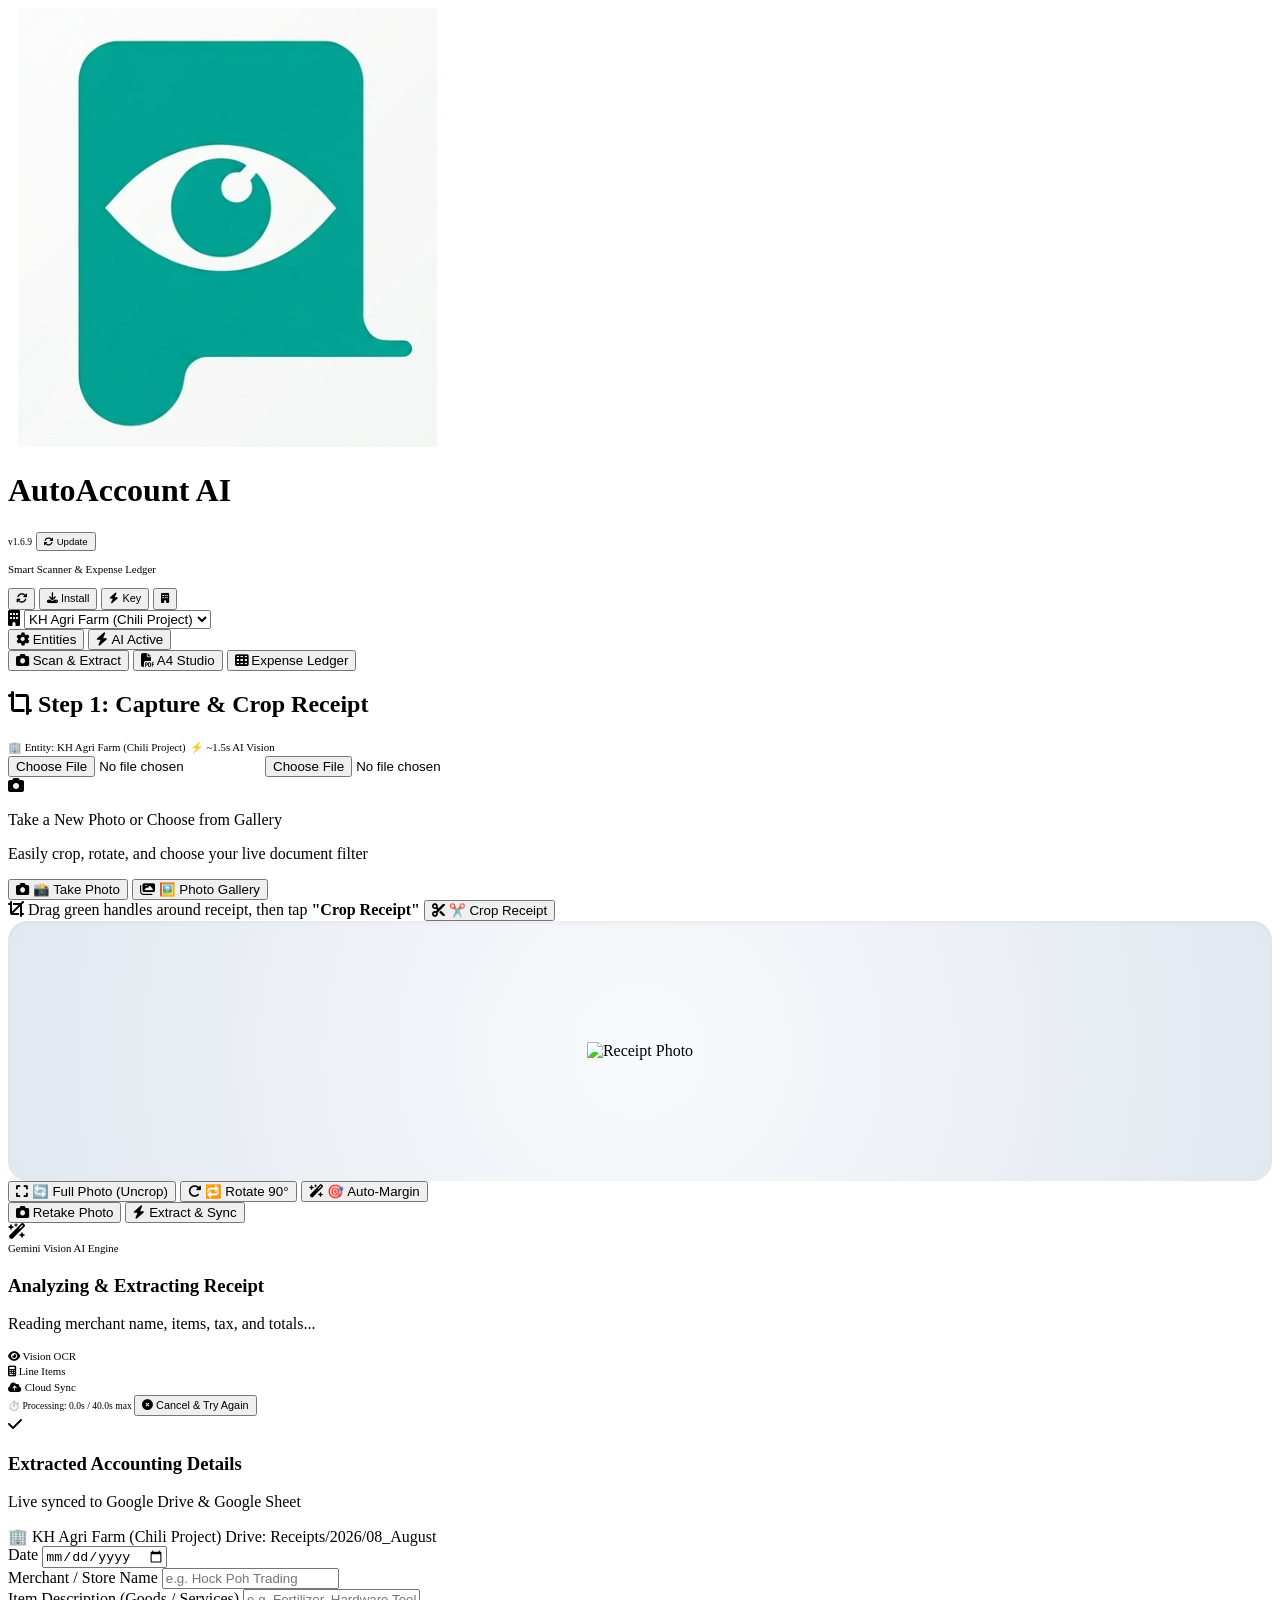
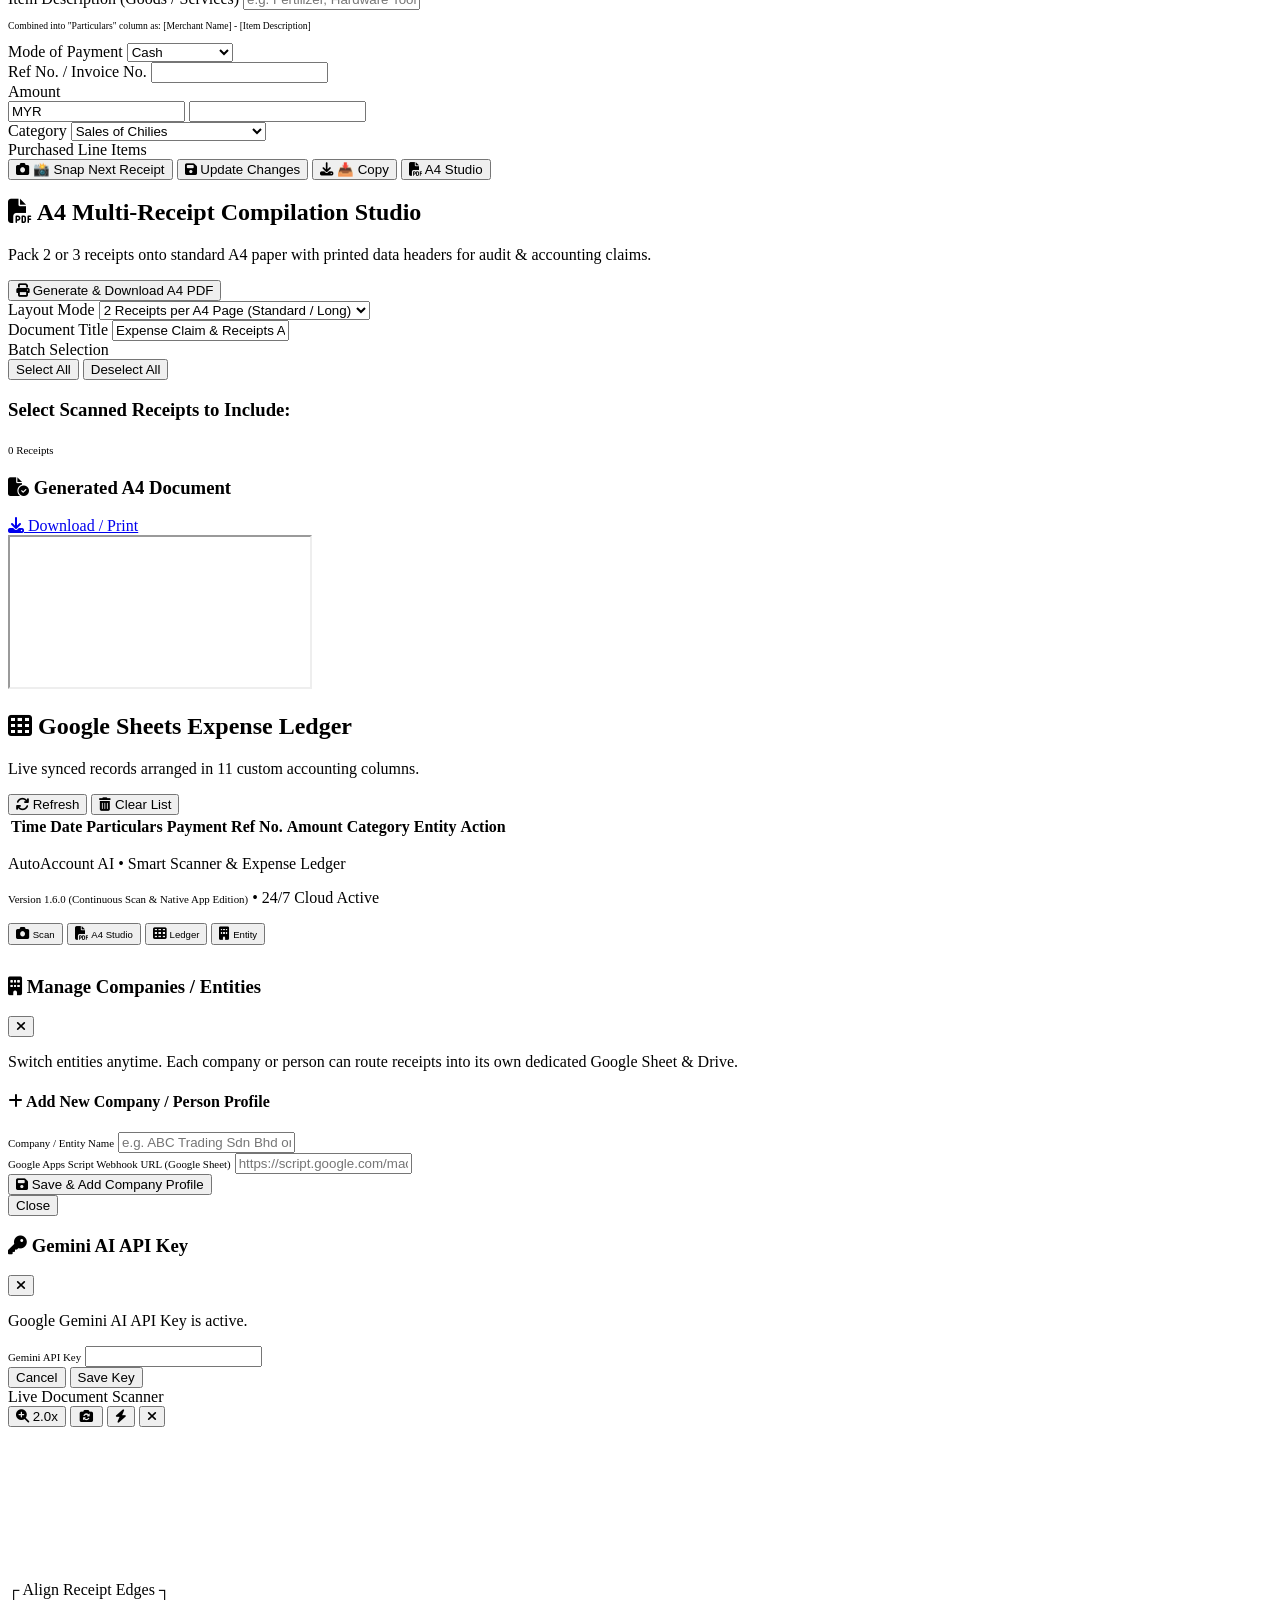
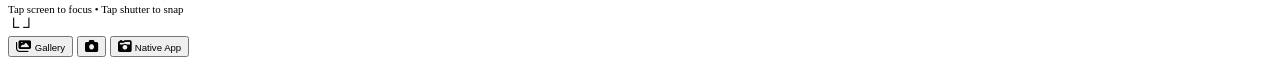
==== commit d99aec25: "v1.6.9: Add 1-tap in-app Force Update button to instantly purge service worker cache and reload late" ====
--- a/mobile_web_client/index.html
+++ b/mobile_web_client/index.html
@@ -41,12 +41,18 @@
             <div class="flex items-center gap-1.5">
               <h1 class="font-extrabold text-base sm:text-lg leading-tight tracking-tight">AutoAccount AI</h1>
               <span class="text-3xs font-mono font-bold bg-white/20 px-1.5 py-0.5 rounded text-emerald-100 border border-white/20">v1.6.9</span>
+              <button type="button" onclick="forceAppUpdate()" class="px-1.5 py-0.5 rounded text-3xs font-bold bg-white/10 hover:bg-white/25 text-emerald-200 border border-white/20 flex items-center gap-1 cursor-pointer shadow-sm active:scale-95 transition-all" title="Force Refresh Latest Version">
+                <i class="fa-solid fa-arrows-rotate text-emerald-300"></i> Update
+              </button>
             </div>
             <p class="text-2xs text-emerald-100 font-medium">Smart Scanner & Expense Ledger</p>
           </div>
         </div>
 
         <div class="sm:hidden flex items-center gap-1.5">
+          <button type="button" onclick="forceAppUpdate()" class="px-2 py-1 rounded-full text-2xs font-bold bg-white/15 hover:bg-white/25 text-emerald-100 border border-white/20 flex items-center gap-1">
+            <i class="fa-solid fa-arrows-rotate text-emerald-300"></i>
+          </button>
           <button type="button" id="btn-pwa-install-mobile" onclick="triggerPWAInstall()" class="hidden px-2.5 py-1 rounded-full text-2xs font-bold bg-amber-400 text-slate-900 shadow-sm animate-pulse flex items-center gap-1">
             <i class="fa-solid fa-download"></i> Install
           </button>
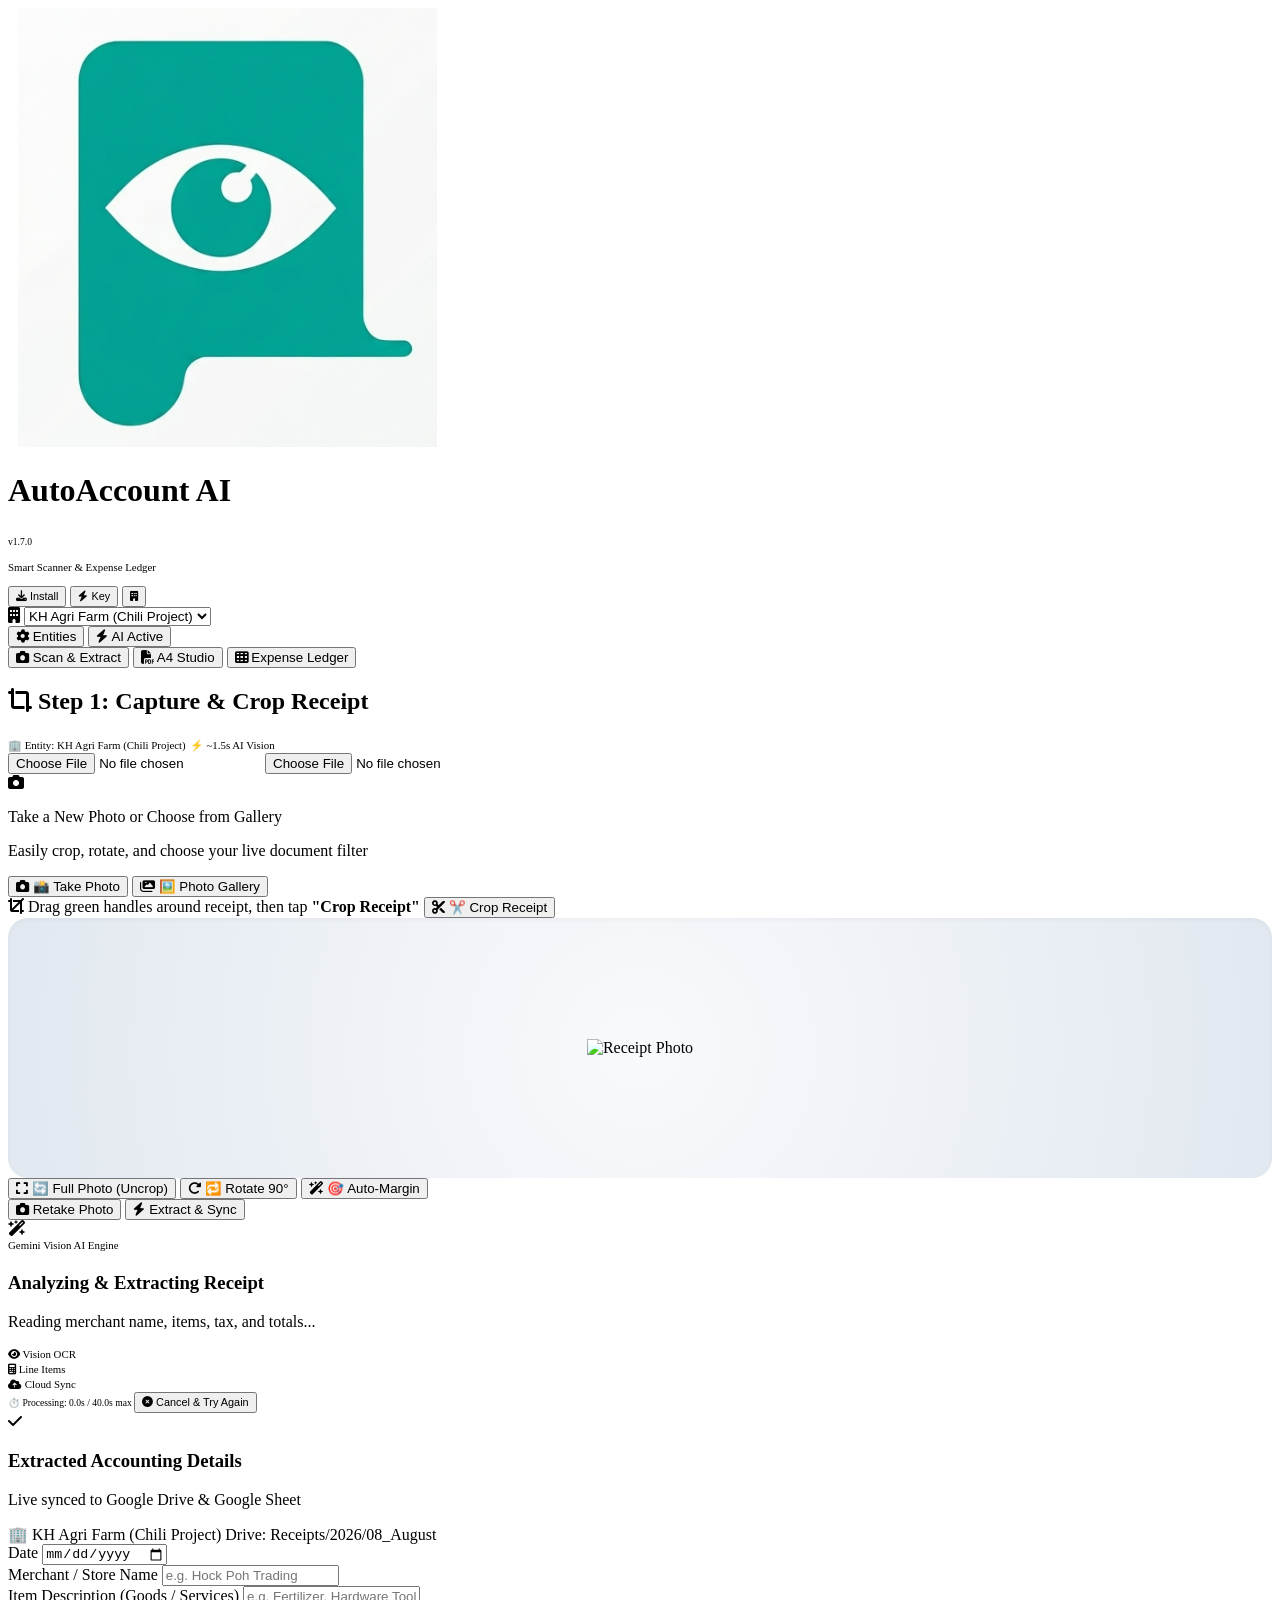
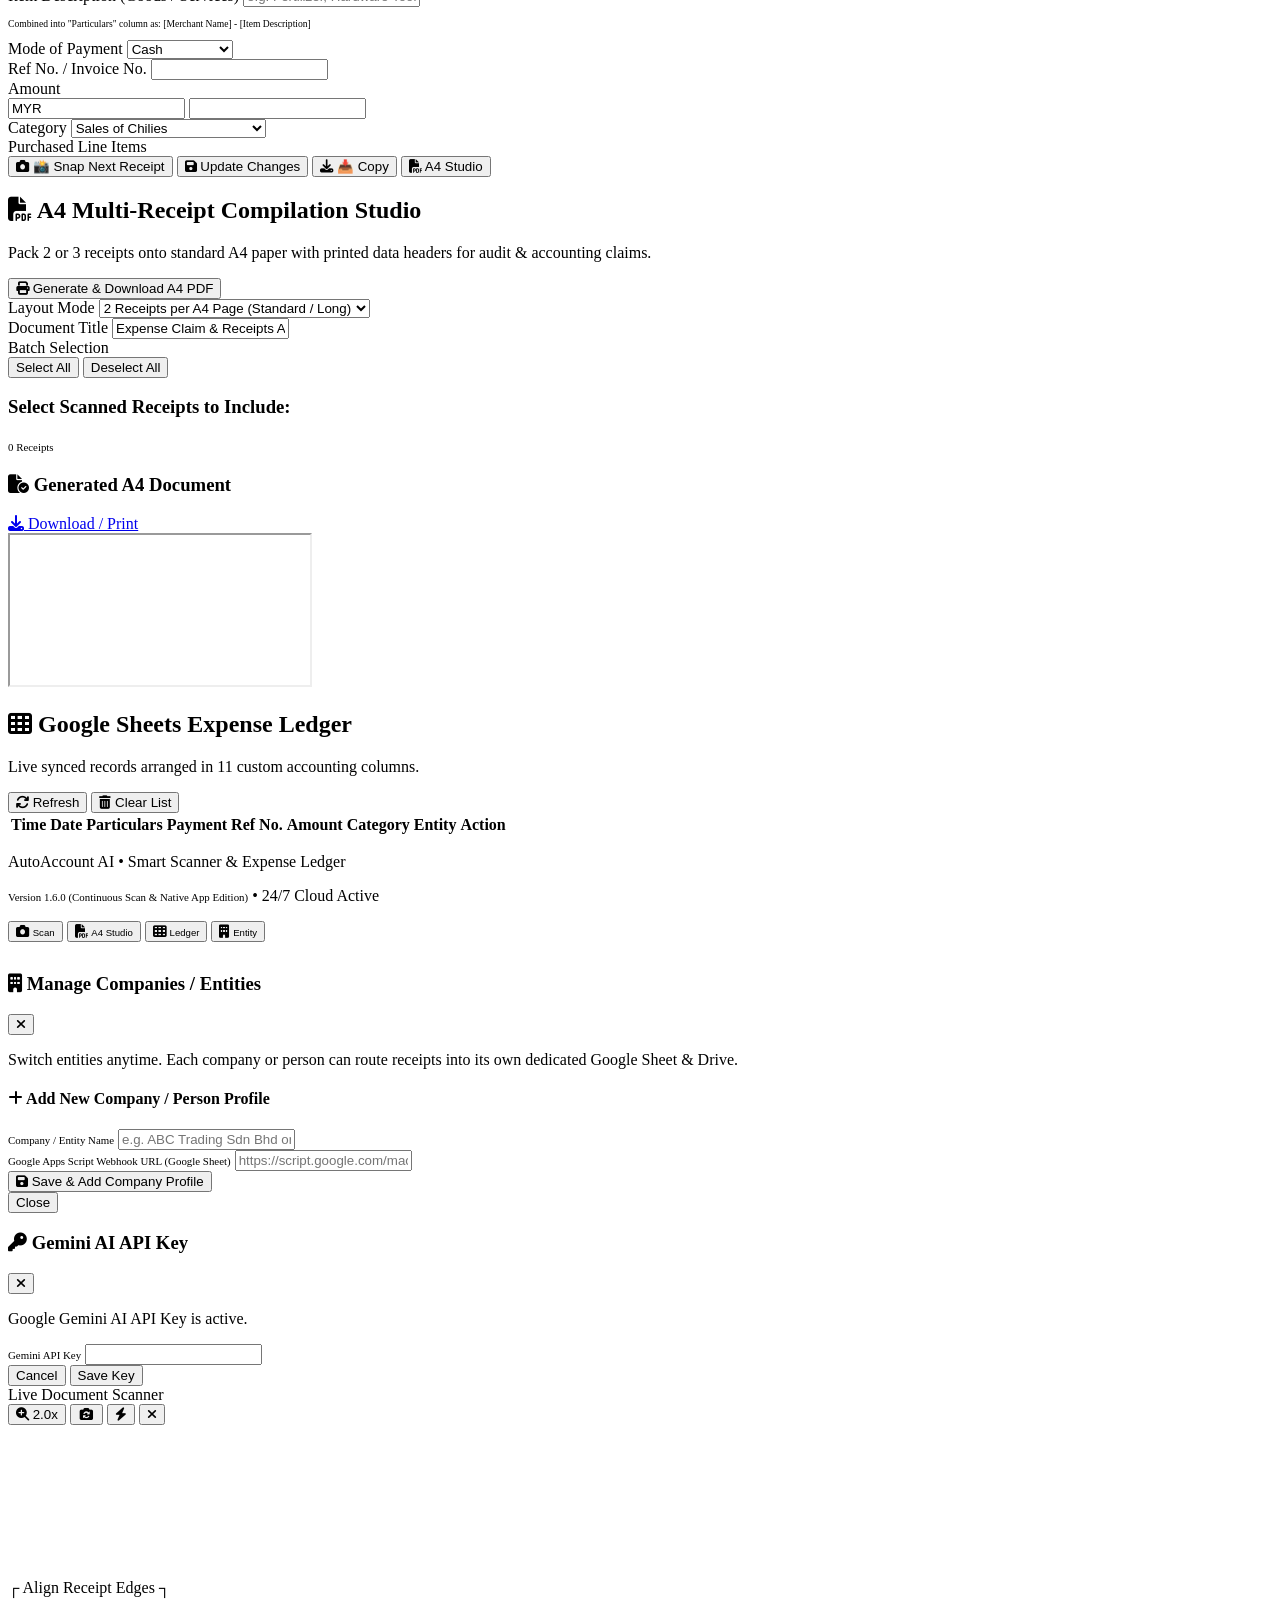
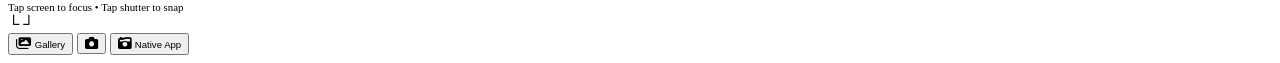
==== commit 7895f82c: "v1.7.0: Clean up top header bar layout, remove redundant update buttons, and streamline clean UI" ====
--- a/mobile_web_client/index.html
+++ b/mobile_web_client/index.html
@@ -20,7 +20,7 @@
   <!-- Cropper.js -->
   <link rel="stylesheet" href="https://cdnjs.cloudflare.com/ajax/libs/cropperjs/1.6.1/cropper.min.css">
   <script src="https://cdnjs.cloudflare.com/ajax/libs/cropperjs/1.6.1/cropper.min.js"></script>
-  <link rel="stylesheet" href="style.css?v=1.6.9">
+  <link rel="stylesheet" href="style.css?v=1.7.0">
   <style>
     /* Live Visual Image Filter Classes */
     .filter-preview-original { filter: none !important; }
@@ -36,23 +36,17 @@
     <div class="max-w-5xl mx-auto px-4 py-2.5 flex flex-col sm:flex-row items-center justify-between gap-2.5">
       <div class="flex items-center justify-between w-full sm:w-auto">
         <div class="flex items-center space-x-3">
-          <img src="logo.png?v=1.6.9" alt="AutoAccount Logo" class="w-11 h-11 rounded-2xl object-cover shadow-md bg-white p-0.5 border-2 border-white/40 shrink-0" />
+          <img src="logo.png?v=1.7.0" alt="AutoAccount Logo" class="w-11 h-11 rounded-2xl object-cover shadow-md bg-white p-0.5 border-2 border-white/40 shrink-0" />
           <div>
             <div class="flex items-center gap-1.5">
               <h1 class="font-extrabold text-base sm:text-lg leading-tight tracking-tight">AutoAccount AI</h1>
-              <span class="text-3xs font-mono font-bold bg-white/20 px-1.5 py-0.5 rounded text-emerald-100 border border-white/20">v1.6.9</span>
-              <button type="button" onclick="forceAppUpdate()" class="px-1.5 py-0.5 rounded text-3xs font-bold bg-white/10 hover:bg-white/25 text-emerald-200 border border-white/20 flex items-center gap-1 cursor-pointer shadow-sm active:scale-95 transition-all" title="Force Refresh Latest Version">
-                <i class="fa-solid fa-arrows-rotate text-emerald-300"></i> Update
-              </button>
+              <span onclick="forceAppUpdate()" class="text-3xs font-mono font-bold bg-white/20 px-1.5 py-0.5 rounded text-emerald-100 border border-white/20 cursor-pointer active:scale-95 transition-all" title="Tap to refresh version">v1.7.0</span>
             </div>
             <p class="text-2xs text-emerald-100 font-medium">Smart Scanner & Expense Ledger</p>
           </div>
         </div>
 
         <div class="sm:hidden flex items-center gap-1.5">
-          <button type="button" onclick="forceAppUpdate()" class="px-2 py-1 rounded-full text-2xs font-bold bg-white/15 hover:bg-white/25 text-emerald-100 border border-white/20 flex items-center gap-1">
-            <i class="fa-solid fa-arrows-rotate text-emerald-300"></i>
-          </button>
           <button type="button" id="btn-pwa-install-mobile" onclick="triggerPWAInstall()" class="hidden px-2.5 py-1 rounded-full text-2xs font-bold bg-amber-400 text-slate-900 shadow-sm animate-pulse flex items-center gap-1">
             <i class="fa-solid fa-download"></i> Install
           </button>
@@ -628,6 +622,6 @@
     </div>
   </div>
 
-  <script src="app.js?v=1.6.9"></script>
+  <script src="app.js?v=1.7.0"></script>
 </body>
 </html>
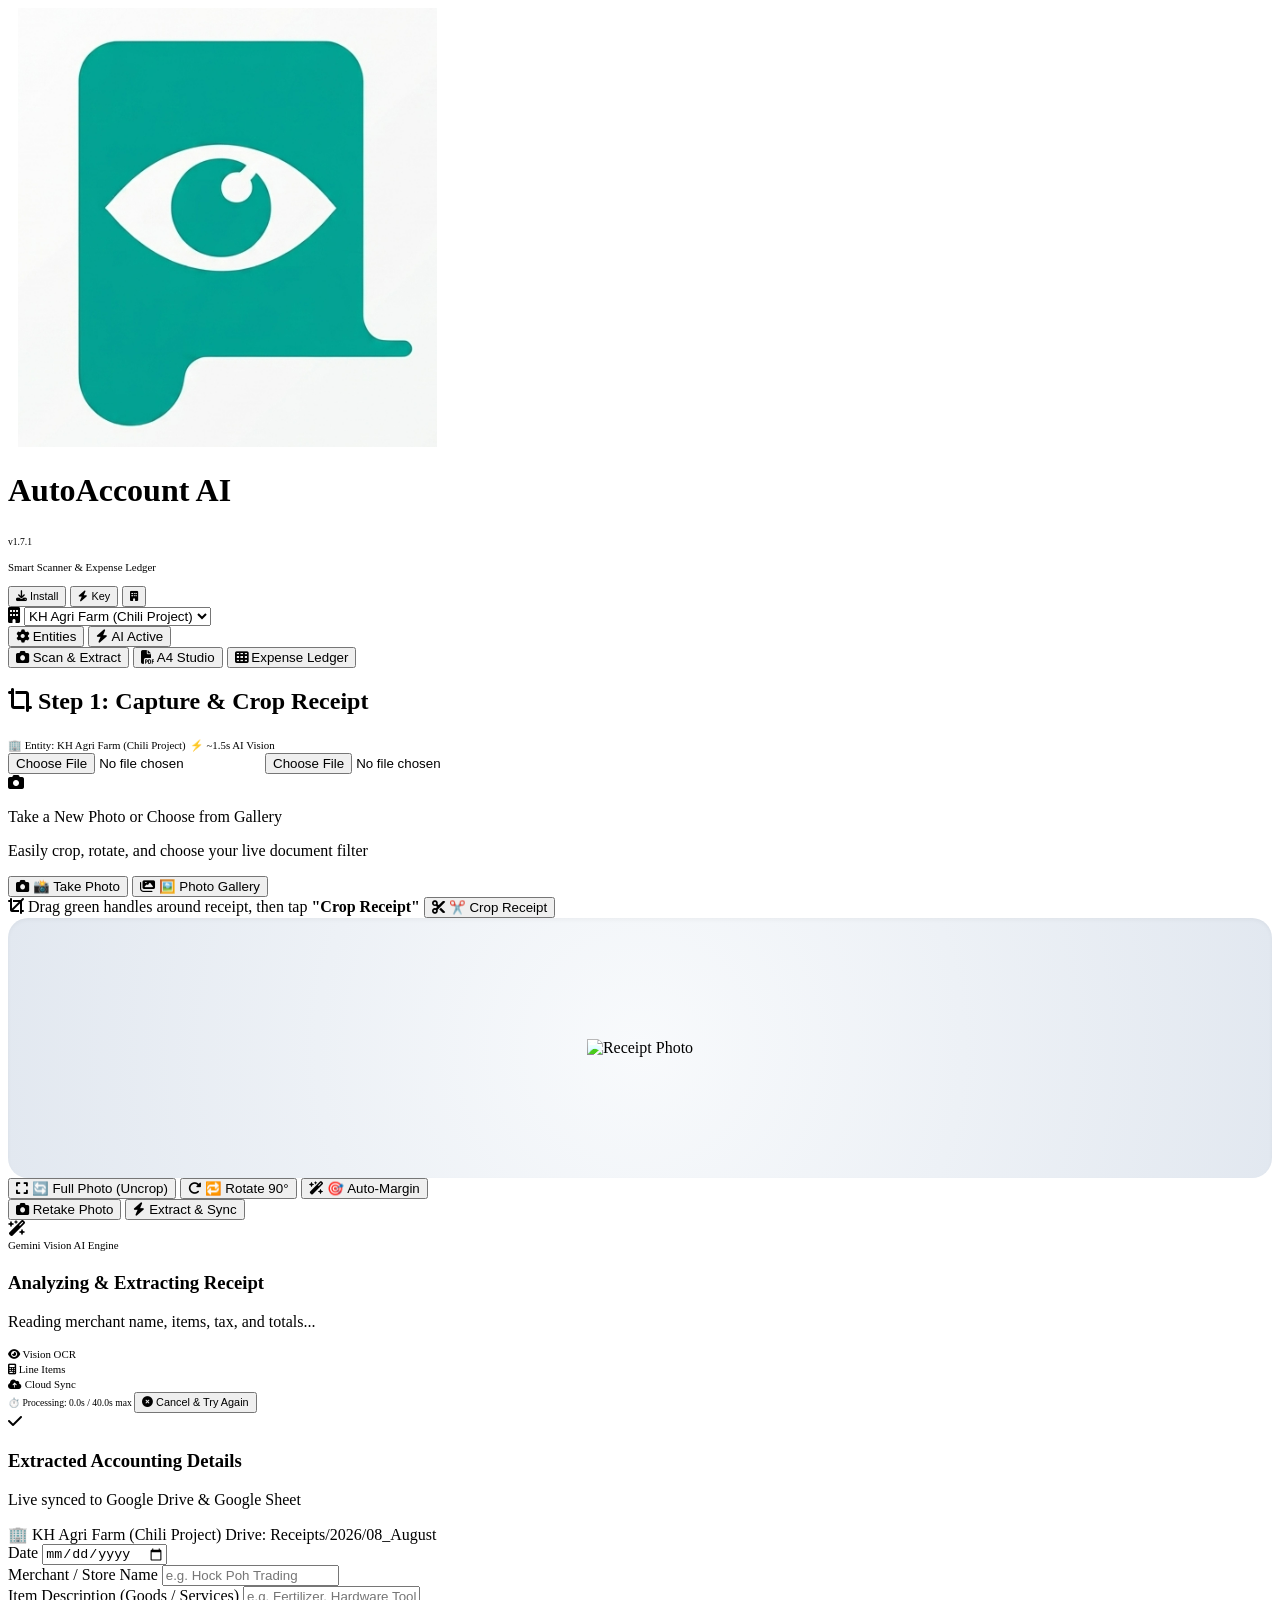
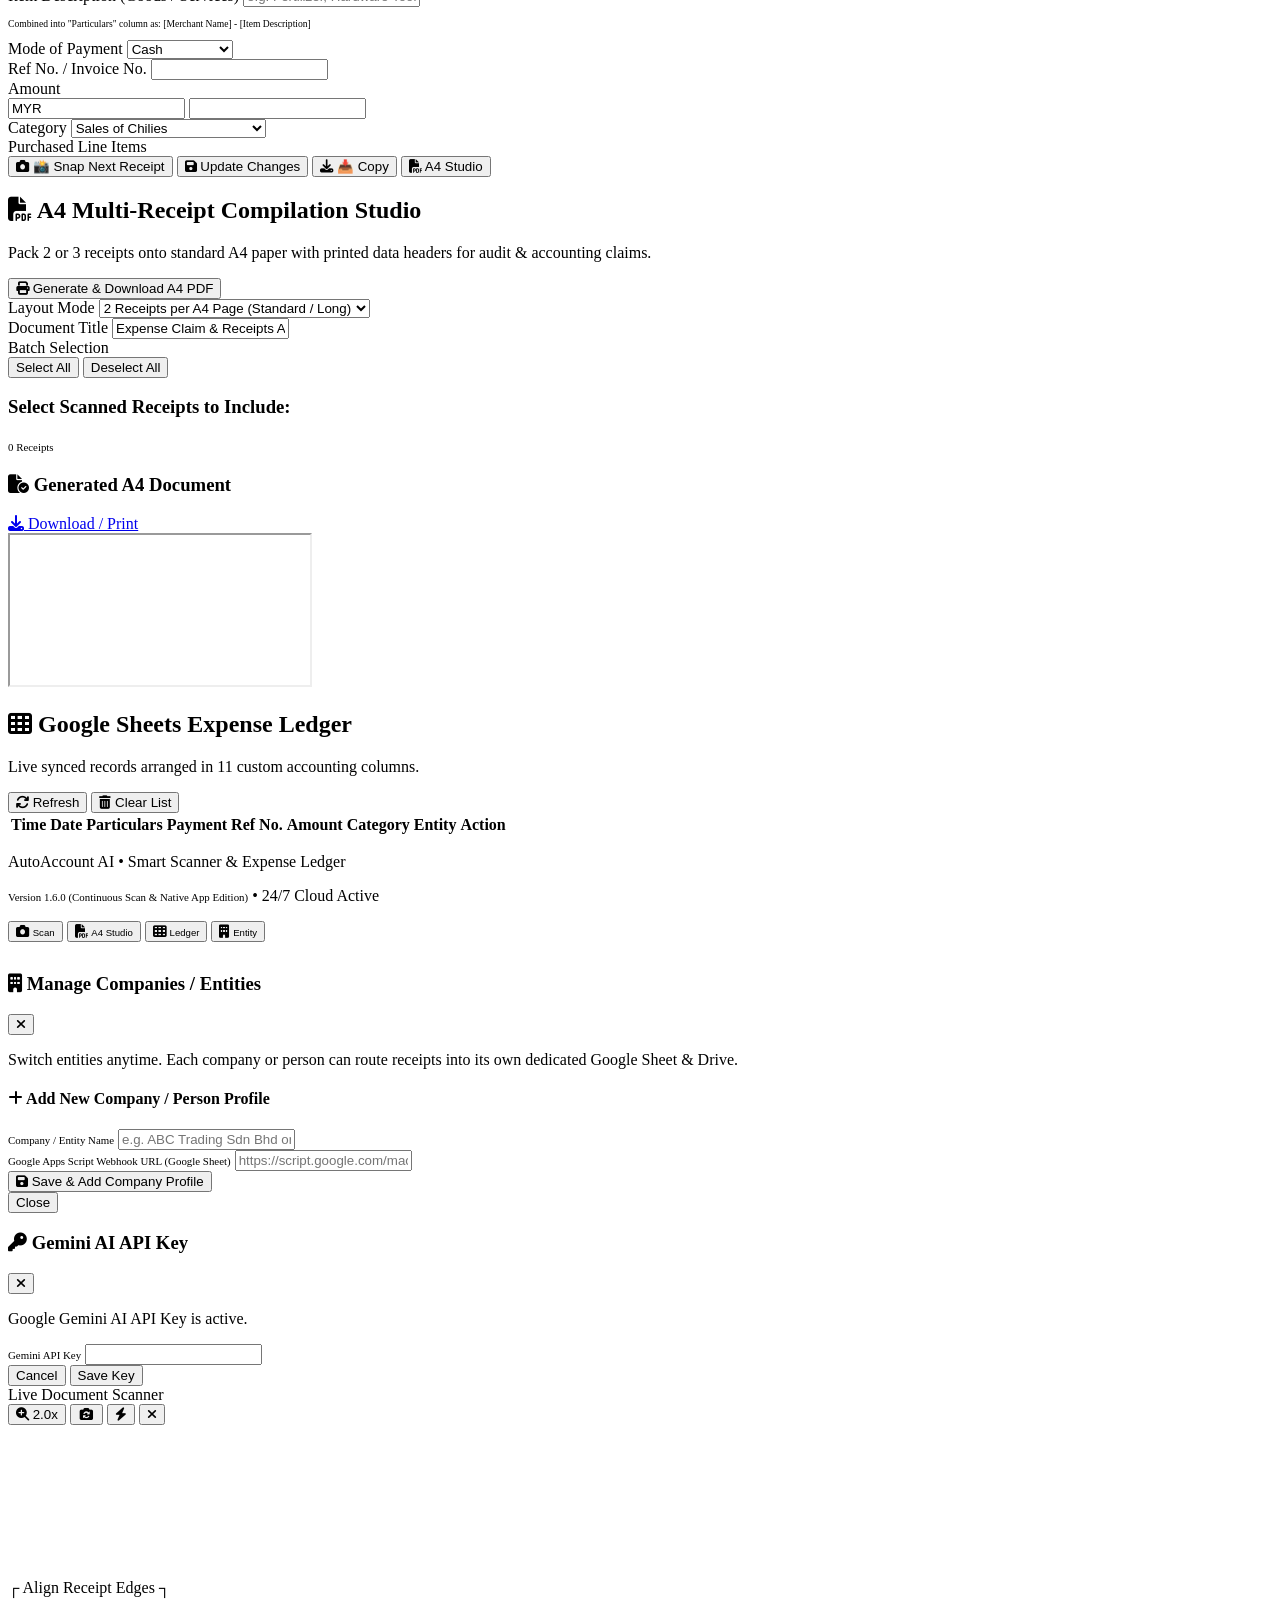
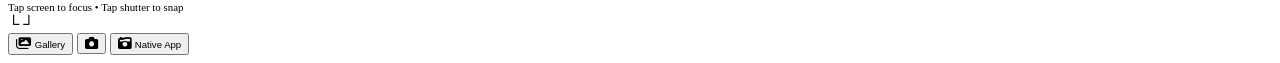
==== commit 25beb909: "v1.7.1: Add dynamic Gemini model auto-discovery and full 3.x/2.x/1.5 fallback pool to resolve extrac" ====
--- a/mobile_web_client/index.html
+++ b/mobile_web_client/index.html
@@ -20,7 +20,7 @@
   <!-- Cropper.js -->
   <link rel="stylesheet" href="https://cdnjs.cloudflare.com/ajax/libs/cropperjs/1.6.1/cropper.min.css">
   <script src="https://cdnjs.cloudflare.com/ajax/libs/cropperjs/1.6.1/cropper.min.js"></script>
-  <link rel="stylesheet" href="style.css?v=1.7.0">
+  <link rel="stylesheet" href="style.css?v=1.7.1">
   <style>
     /* Live Visual Image Filter Classes */
     .filter-preview-original { filter: none !important; }
@@ -36,11 +36,11 @@
     <div class="max-w-5xl mx-auto px-4 py-2.5 flex flex-col sm:flex-row items-center justify-between gap-2.5">
       <div class="flex items-center justify-between w-full sm:w-auto">
         <div class="flex items-center space-x-3">
-          <img src="logo.png?v=1.7.0" alt="AutoAccount Logo" class="w-11 h-11 rounded-2xl object-cover shadow-md bg-white p-0.5 border-2 border-white/40 shrink-0" />
+          <img src="logo.png?v=1.7.1" alt="AutoAccount Logo" class="w-11 h-11 rounded-2xl object-cover shadow-md bg-white p-0.5 border-2 border-white/40 shrink-0" />
           <div>
             <div class="flex items-center gap-1.5">
               <h1 class="font-extrabold text-base sm:text-lg leading-tight tracking-tight">AutoAccount AI</h1>
-              <span onclick="forceAppUpdate()" class="text-3xs font-mono font-bold bg-white/20 px-1.5 py-0.5 rounded text-emerald-100 border border-white/20 cursor-pointer active:scale-95 transition-all" title="Tap to refresh version">v1.7.0</span>
+              <span onclick="forceAppUpdate()" class="text-3xs font-mono font-bold bg-white/20 px-1.5 py-0.5 rounded text-emerald-100 border border-white/20 cursor-pointer active:scale-95 transition-all" title="Tap to refresh version">v1.7.1</span>
             </div>
             <p class="text-2xs text-emerald-100 font-medium">Smart Scanner & Expense Ledger</p>
           </div>
@@ -622,6 +622,6 @@
     </div>
   </div>
 
-  <script src="app.js?v=1.7.0"></script>
+  <script src="app.js?v=1.7.1"></script>
 </body>
 </html>
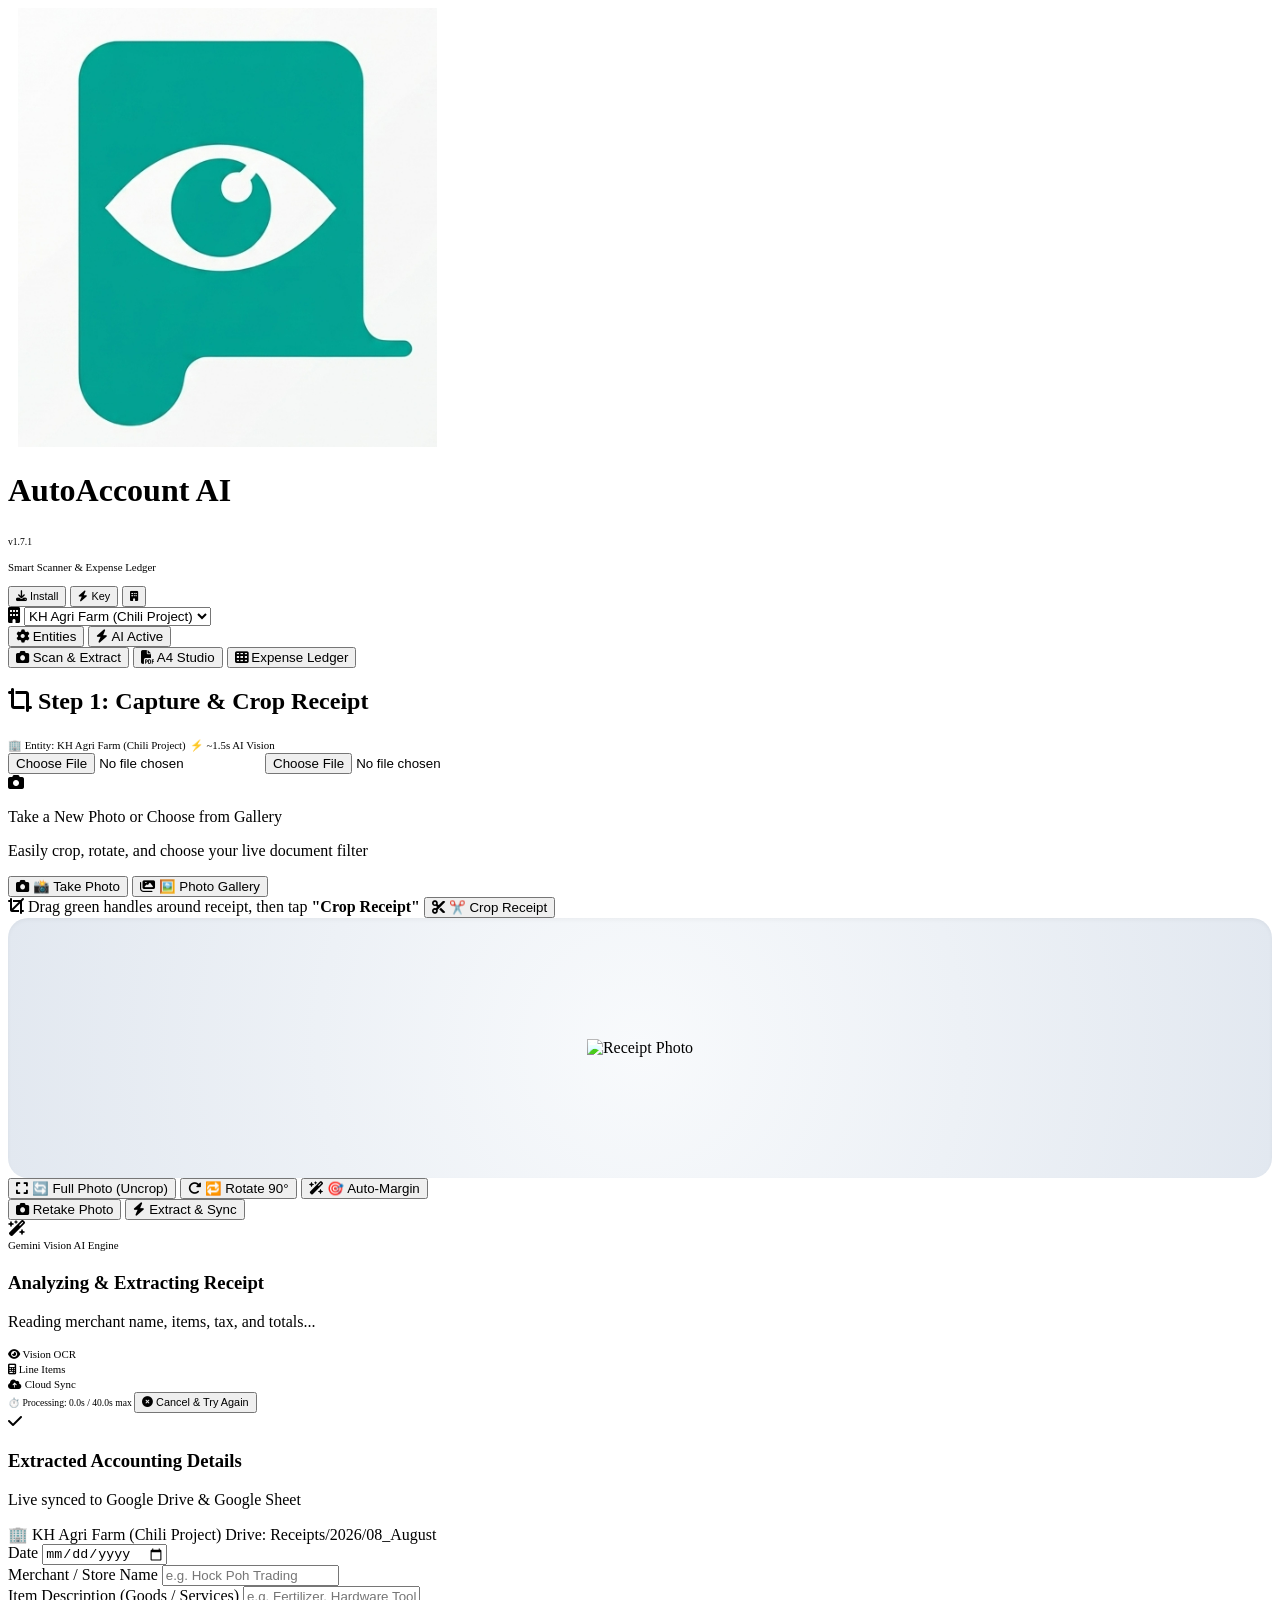
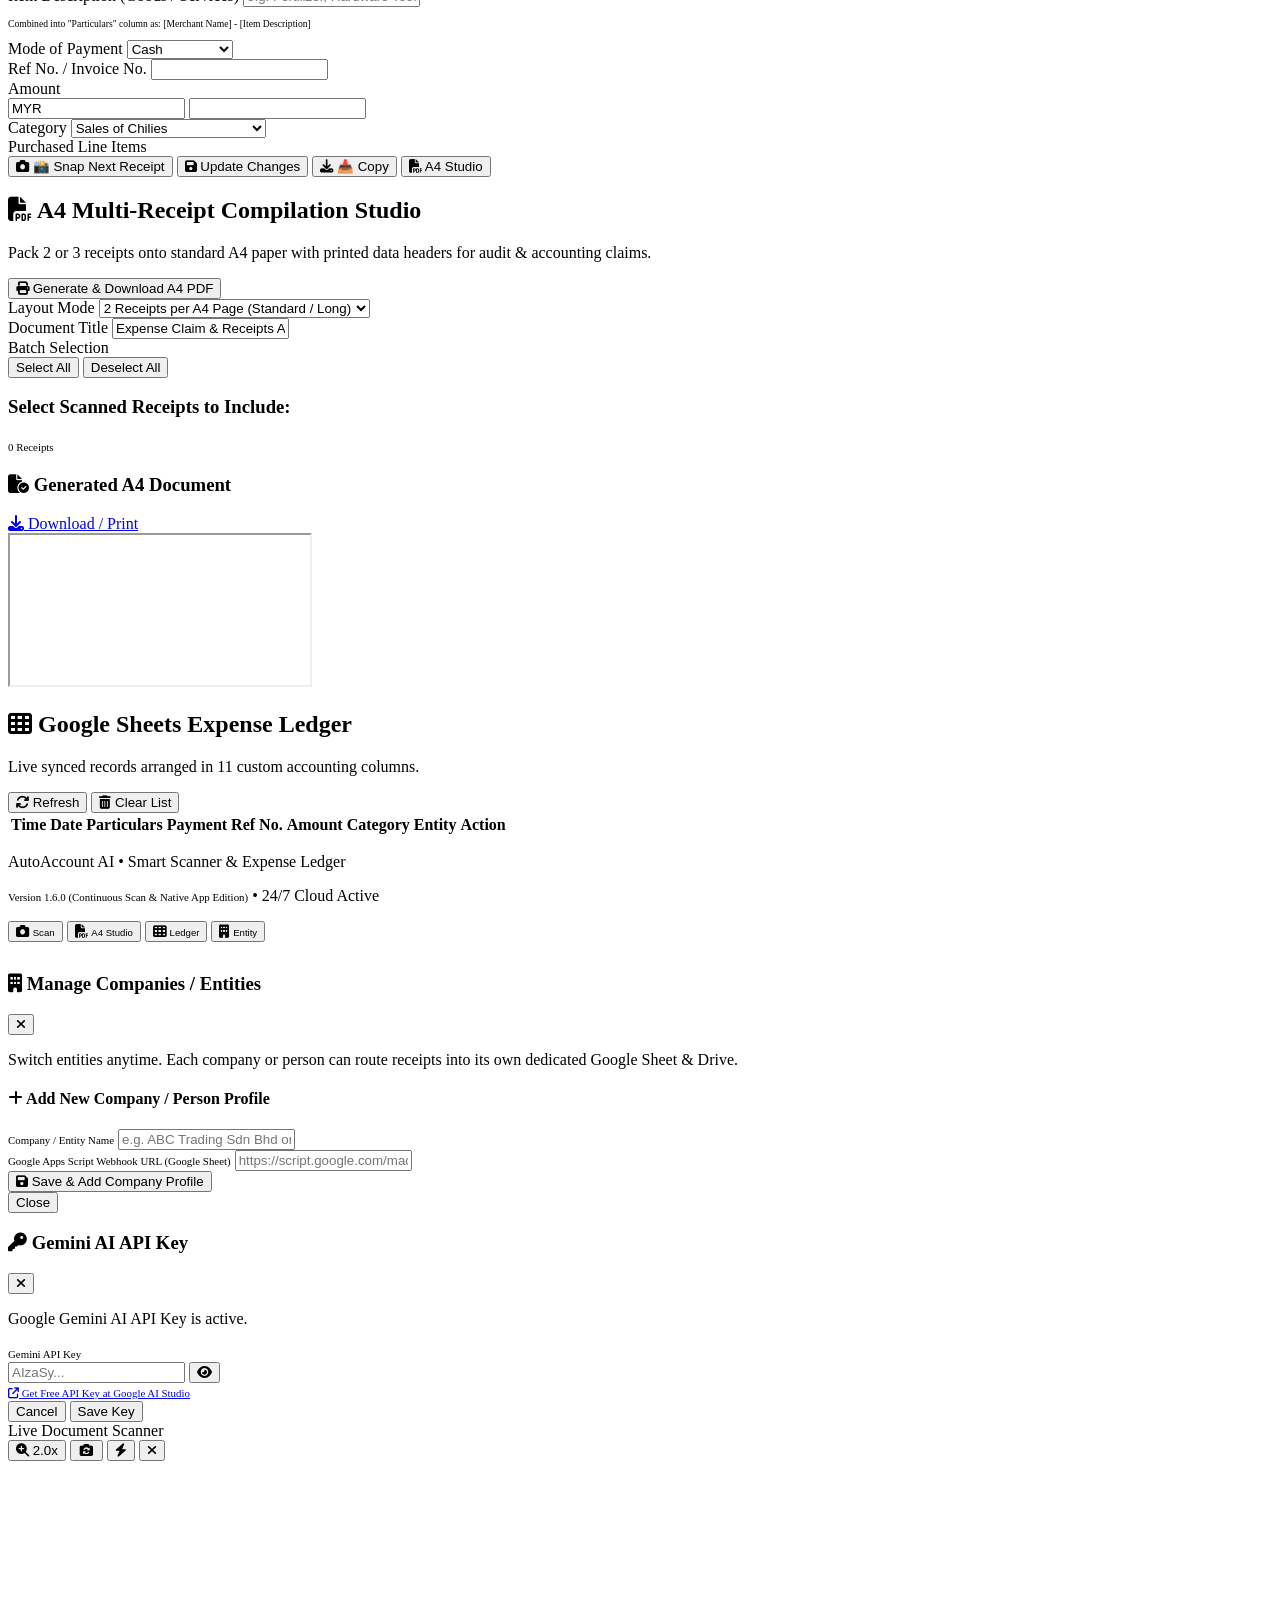
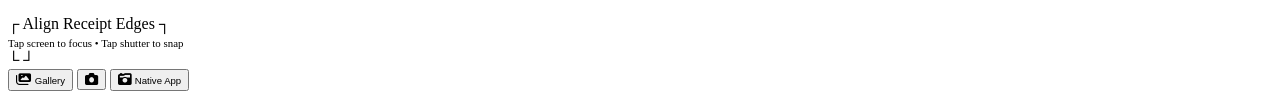
==== commit c31879e5: "v1.7.1: Add API key cleaning, eye visibility toggle, and direct Google AI Studio key generator link" ====
--- a/mobile_web_client/index.html
+++ b/mobile_web_client/index.html
@@ -531,7 +531,17 @@
       </p>
       <div>
         <label class="block text-2xs font-bold text-slate-600 uppercase tracking-wider mb-1">Gemini API Key</label>
-        <input type="password" id="input-gemini-key" class="w-full px-3 py-2 text-sm rounded-xl border border-slate-300 focus:ring-2 focus:ring-emerald-500 focus:outline-none font-mono" />
+        <div class="relative">
+          <input type="password" id="input-gemini-key" placeholder="AIzaSy..." class="w-full px-3 py-2 text-xs sm:text-sm rounded-xl border border-slate-300 focus:ring-2 focus:ring-emerald-500 focus:outline-none font-mono pr-10" />
+          <button type="button" onclick="toggleApiKeyVisibility()" class="absolute right-2.5 top-1/2 -translate-y-1/2 text-slate-400 hover:text-slate-600 p-1">
+            <i id="api-key-eye-icon" class="fa-solid fa-eye"></i>
+          </button>
+        </div>
+        <div class="mt-2 flex items-center justify-between">
+          <a href="https://aistudio.google.com/app/apikey" target="_blank" rel="noopener noreferrer" class="text-2xs text-sky-600 hover:text-sky-700 font-bold flex items-center gap-1">
+            <i class="fa-solid fa-arrow-up-right-from-square"></i> Get Free API Key at Google AI Studio
+          </a>
+        </div>
       </div>
       <div class="flex gap-2 pt-2">
         <button onclick="closeApiKeyModal()" class="flex-1 py-2 rounded-xl text-xs font-semibold border border-slate-300 text-slate-700 hover:bg-slate-100">Cancel</button>
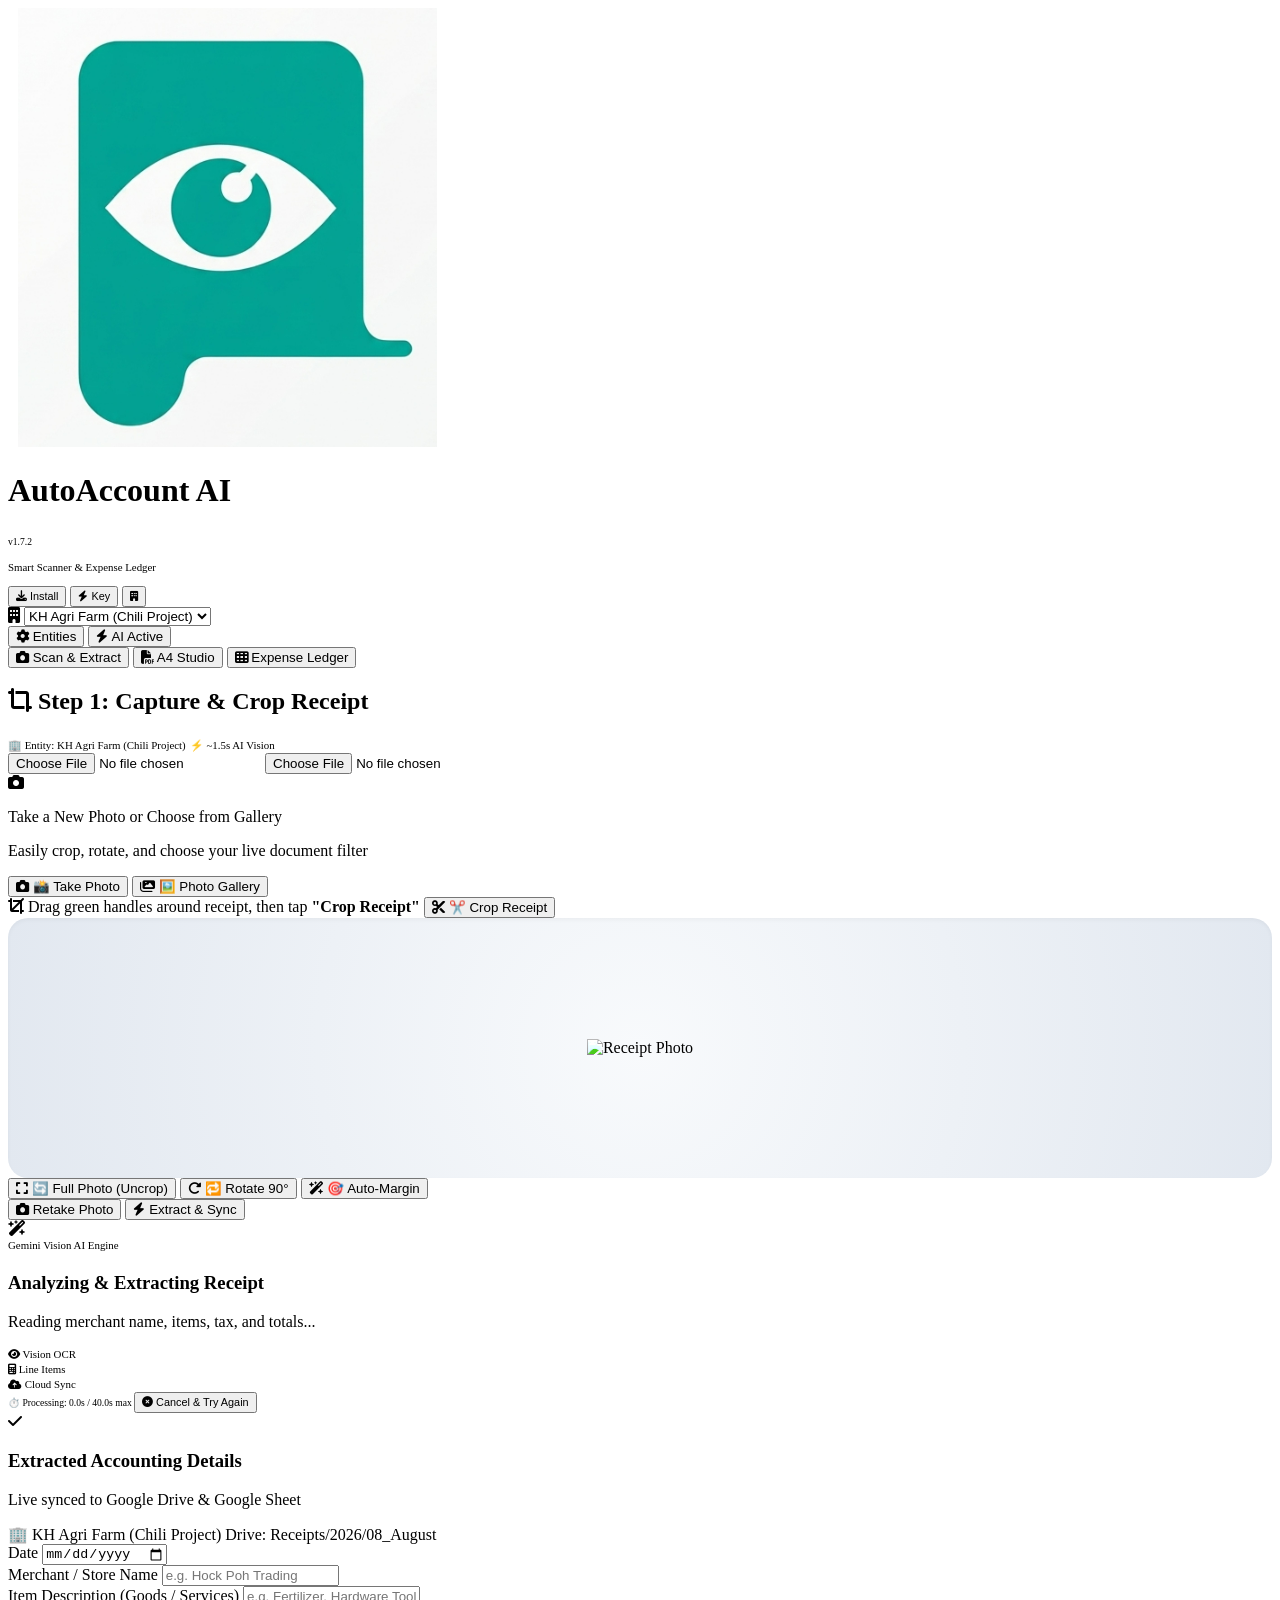
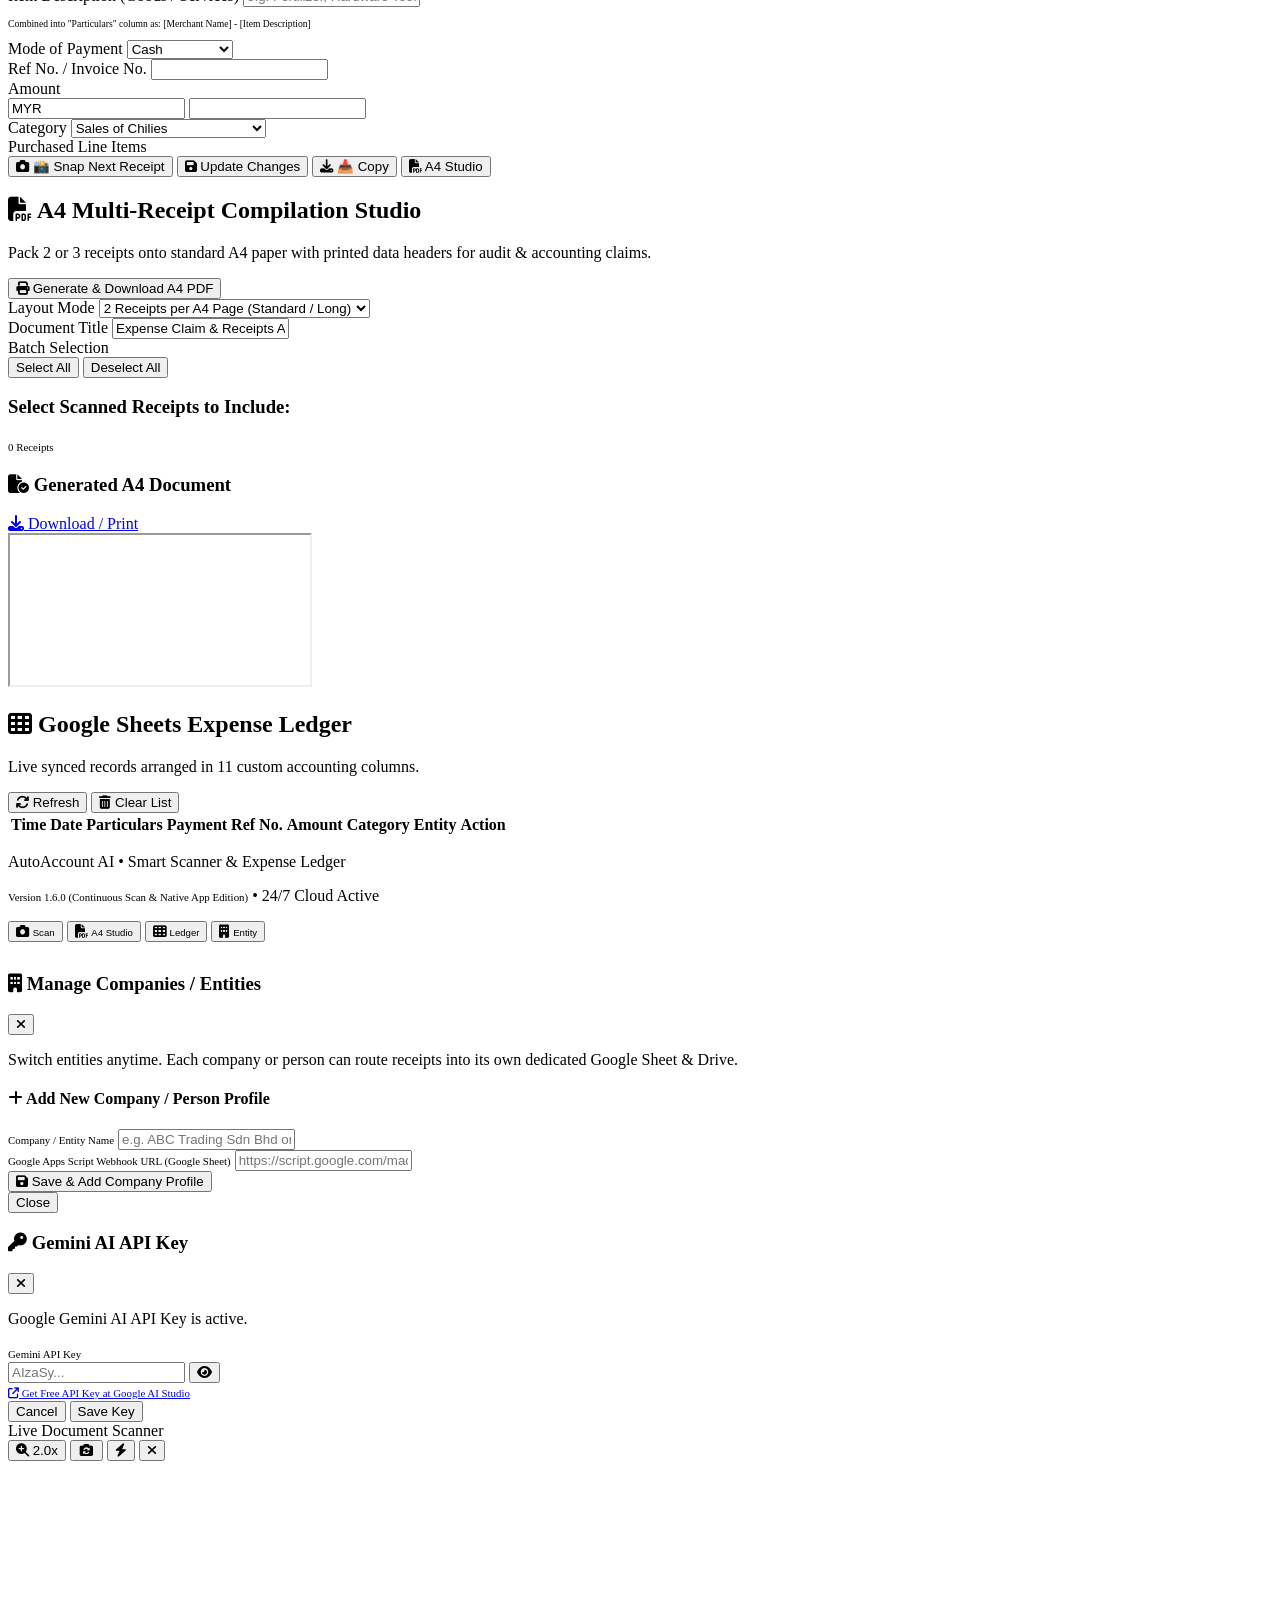
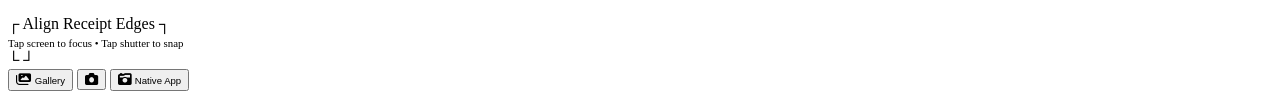
==== commit f011ee3c: "v1.7.2: Optimize Turbo extraction to immediately use primary gemini-2.5-flash and gemini-1.5-flash f" ====
--- a/mobile_web_client/index.html
+++ b/mobile_web_client/index.html
@@ -20,7 +20,7 @@
   <!-- Cropper.js -->
   <link rel="stylesheet" href="https://cdnjs.cloudflare.com/ajax/libs/cropperjs/1.6.1/cropper.min.css">
   <script src="https://cdnjs.cloudflare.com/ajax/libs/cropperjs/1.6.1/cropper.min.js"></script>
-  <link rel="stylesheet" href="style.css?v=1.7.1">
+  <link rel="stylesheet" href="style.css?v=1.7.2">
   <style>
     /* Live Visual Image Filter Classes */
     .filter-preview-original { filter: none !important; }
@@ -36,11 +36,11 @@
     <div class="max-w-5xl mx-auto px-4 py-2.5 flex flex-col sm:flex-row items-center justify-between gap-2.5">
       <div class="flex items-center justify-between w-full sm:w-auto">
         <div class="flex items-center space-x-3">
-          <img src="logo.png?v=1.7.1" alt="AutoAccount Logo" class="w-11 h-11 rounded-2xl object-cover shadow-md bg-white p-0.5 border-2 border-white/40 shrink-0" />
+          <img src="logo.png?v=1.7.2" alt="AutoAccount Logo" class="w-11 h-11 rounded-2xl object-cover shadow-md bg-white p-0.5 border-2 border-white/40 shrink-0" />
           <div>
             <div class="flex items-center gap-1.5">
               <h1 class="font-extrabold text-base sm:text-lg leading-tight tracking-tight">AutoAccount AI</h1>
-              <span onclick="forceAppUpdate()" class="text-3xs font-mono font-bold bg-white/20 px-1.5 py-0.5 rounded text-emerald-100 border border-white/20 cursor-pointer active:scale-95 transition-all" title="Tap to refresh version">v1.7.1</span>
+              <span onclick="forceAppUpdate()" class="text-3xs font-mono font-bold bg-white/20 px-1.5 py-0.5 rounded text-emerald-100 border border-white/20 cursor-pointer active:scale-95 transition-all" title="Tap to refresh version">v1.7.2</span>
             </div>
             <p class="text-2xs text-emerald-100 font-medium">Smart Scanner & Expense Ledger</p>
           </div>
@@ -632,6 +632,6 @@
     </div>
   </div>
 
-  <script src="app.js?v=1.7.1"></script>
+  <script src="app.js?v=1.7.2"></script>
 </body>
 </html>
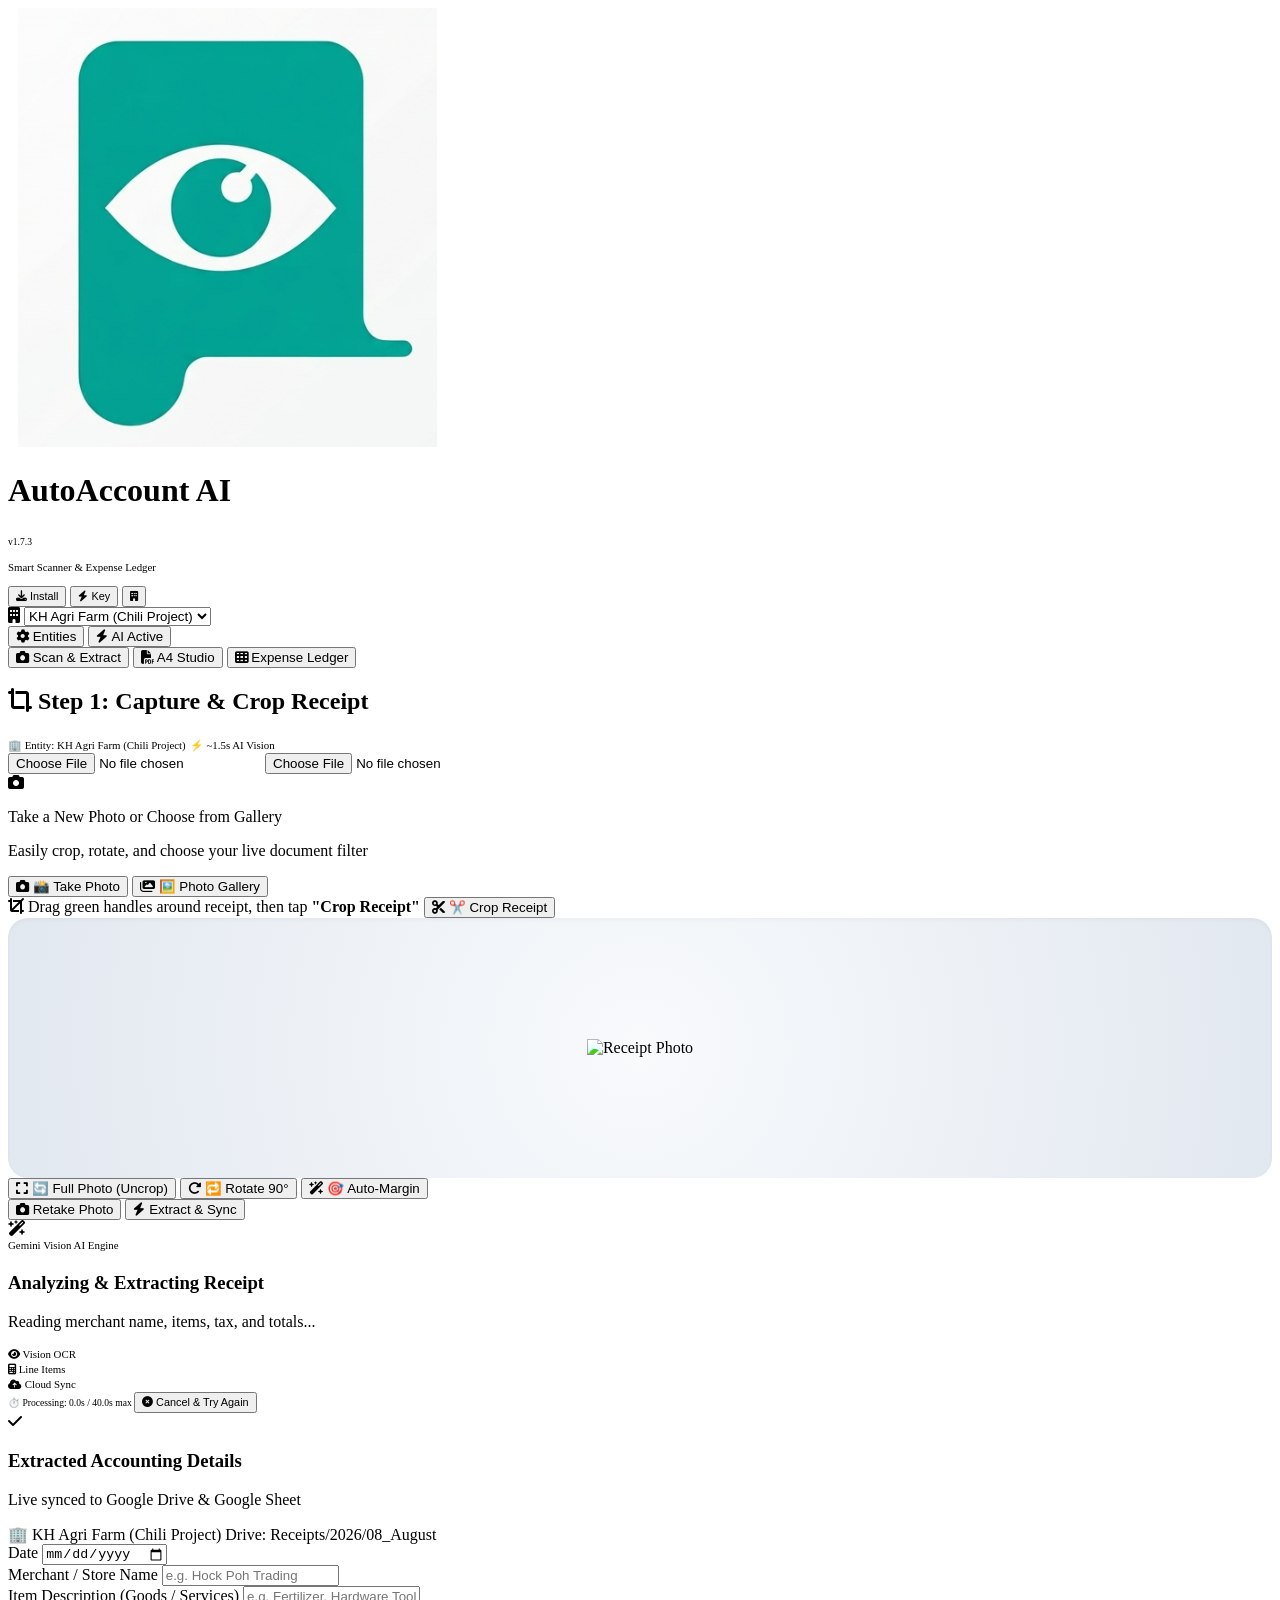
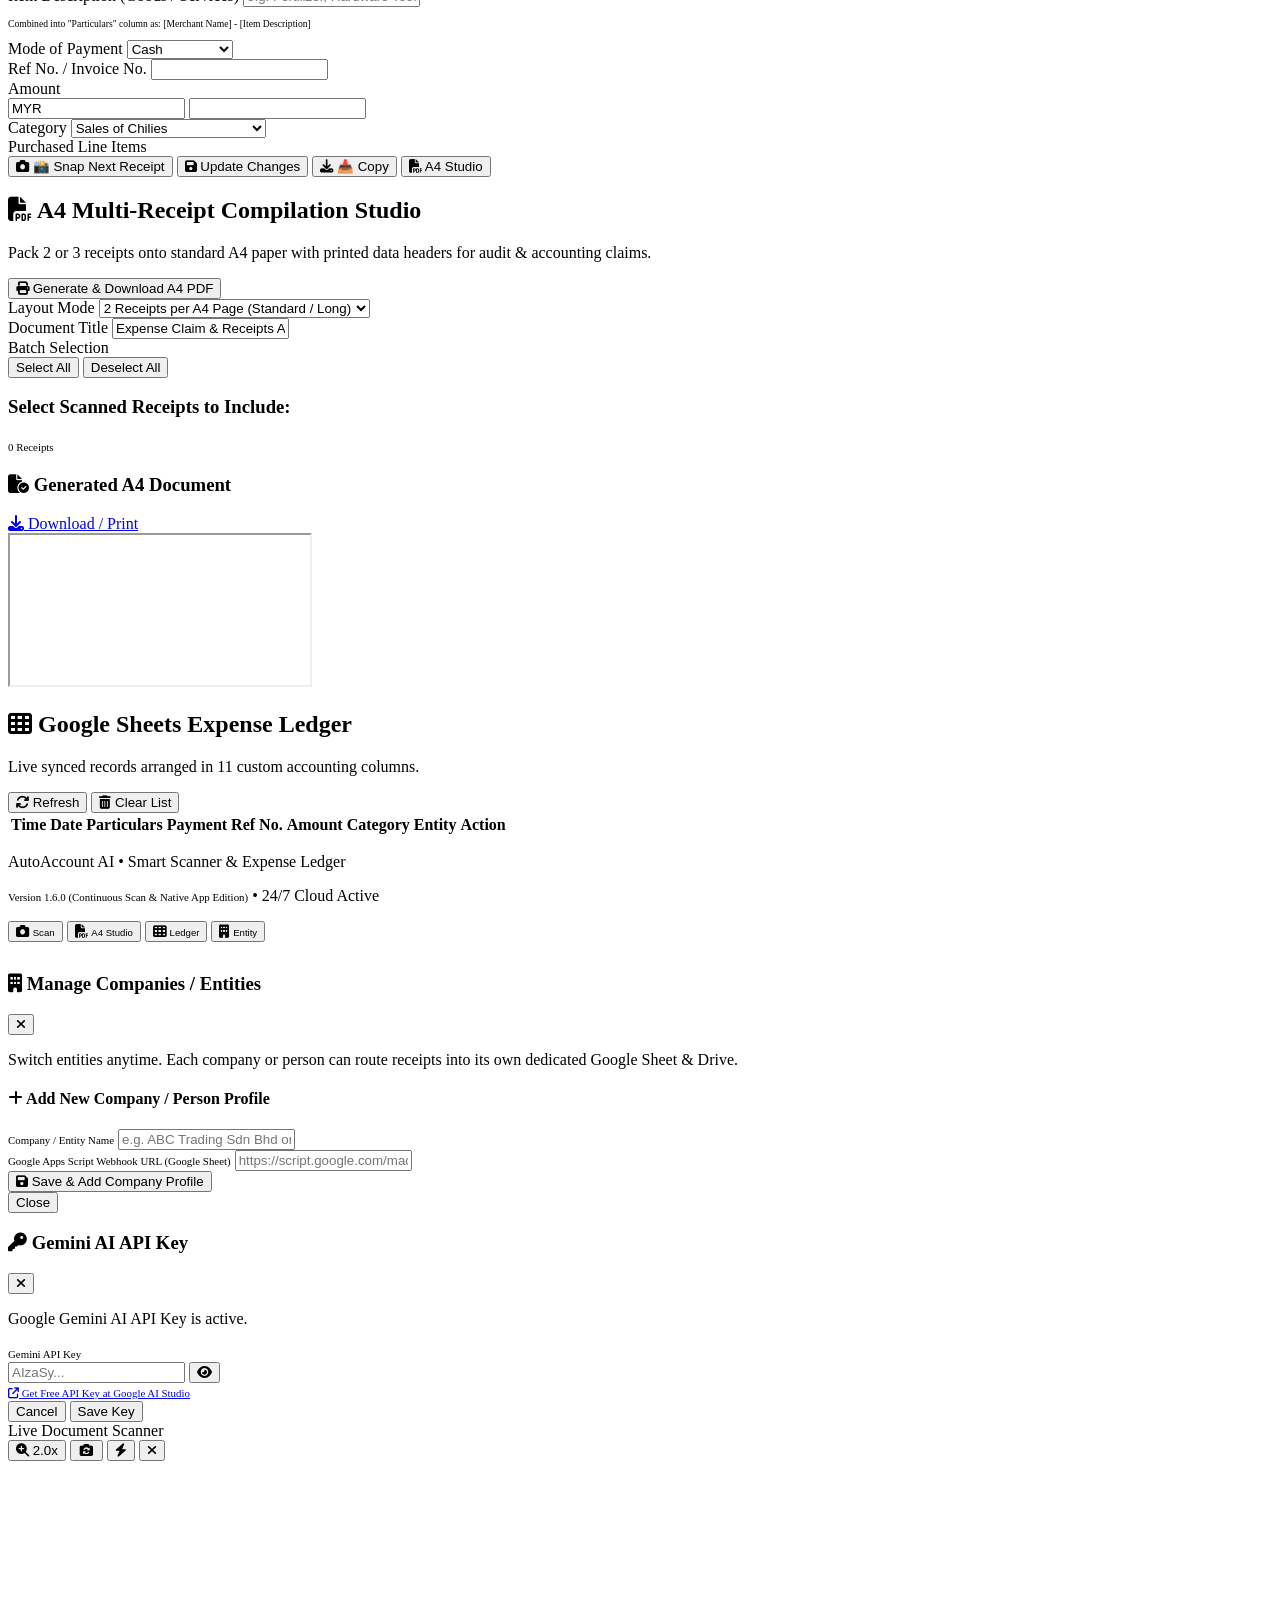
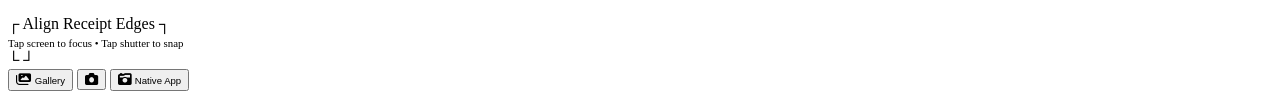
==== commit 3554b3ec: "v1.7.3: Restore Flash-Lite vision models (gemini-flash-lite-latest, gemini-3.5-flash-lite) for peak " ====
--- a/mobile_web_client/index.html
+++ b/mobile_web_client/index.html
@@ -20,7 +20,7 @@
   <!-- Cropper.js -->
   <link rel="stylesheet" href="https://cdnjs.cloudflare.com/ajax/libs/cropperjs/1.6.1/cropper.min.css">
   <script src="https://cdnjs.cloudflare.com/ajax/libs/cropperjs/1.6.1/cropper.min.js"></script>
-  <link rel="stylesheet" href="style.css?v=1.7.2">
+  <link rel="stylesheet" href="style.css?v=1.7.3">
   <style>
     /* Live Visual Image Filter Classes */
     .filter-preview-original { filter: none !important; }
@@ -36,11 +36,11 @@
     <div class="max-w-5xl mx-auto px-4 py-2.5 flex flex-col sm:flex-row items-center justify-between gap-2.5">
       <div class="flex items-center justify-between w-full sm:w-auto">
         <div class="flex items-center space-x-3">
-          <img src="logo.png?v=1.7.2" alt="AutoAccount Logo" class="w-11 h-11 rounded-2xl object-cover shadow-md bg-white p-0.5 border-2 border-white/40 shrink-0" />
+          <img src="logo.png?v=1.7.3" alt="AutoAccount Logo" class="w-11 h-11 rounded-2xl object-cover shadow-md bg-white p-0.5 border-2 border-white/40 shrink-0" />
           <div>
             <div class="flex items-center gap-1.5">
               <h1 class="font-extrabold text-base sm:text-lg leading-tight tracking-tight">AutoAccount AI</h1>
-              <span onclick="forceAppUpdate()" class="text-3xs font-mono font-bold bg-white/20 px-1.5 py-0.5 rounded text-emerald-100 border border-white/20 cursor-pointer active:scale-95 transition-all" title="Tap to refresh version">v1.7.2</span>
+              <span onclick="forceAppUpdate()" class="text-3xs font-mono font-bold bg-white/20 px-1.5 py-0.5 rounded text-emerald-100 border border-white/20 cursor-pointer active:scale-95 transition-all" title="Tap to refresh version">v1.7.3</span>
             </div>
             <p class="text-2xs text-emerald-100 font-medium">Smart Scanner & Expense Ledger</p>
           </div>
@@ -632,6 +632,6 @@
     </div>
   </div>
 
-  <script src="app.js?v=1.7.2"></script>
+  <script src="app.js?v=1.7.3"></script>
 </body>
 </html>
